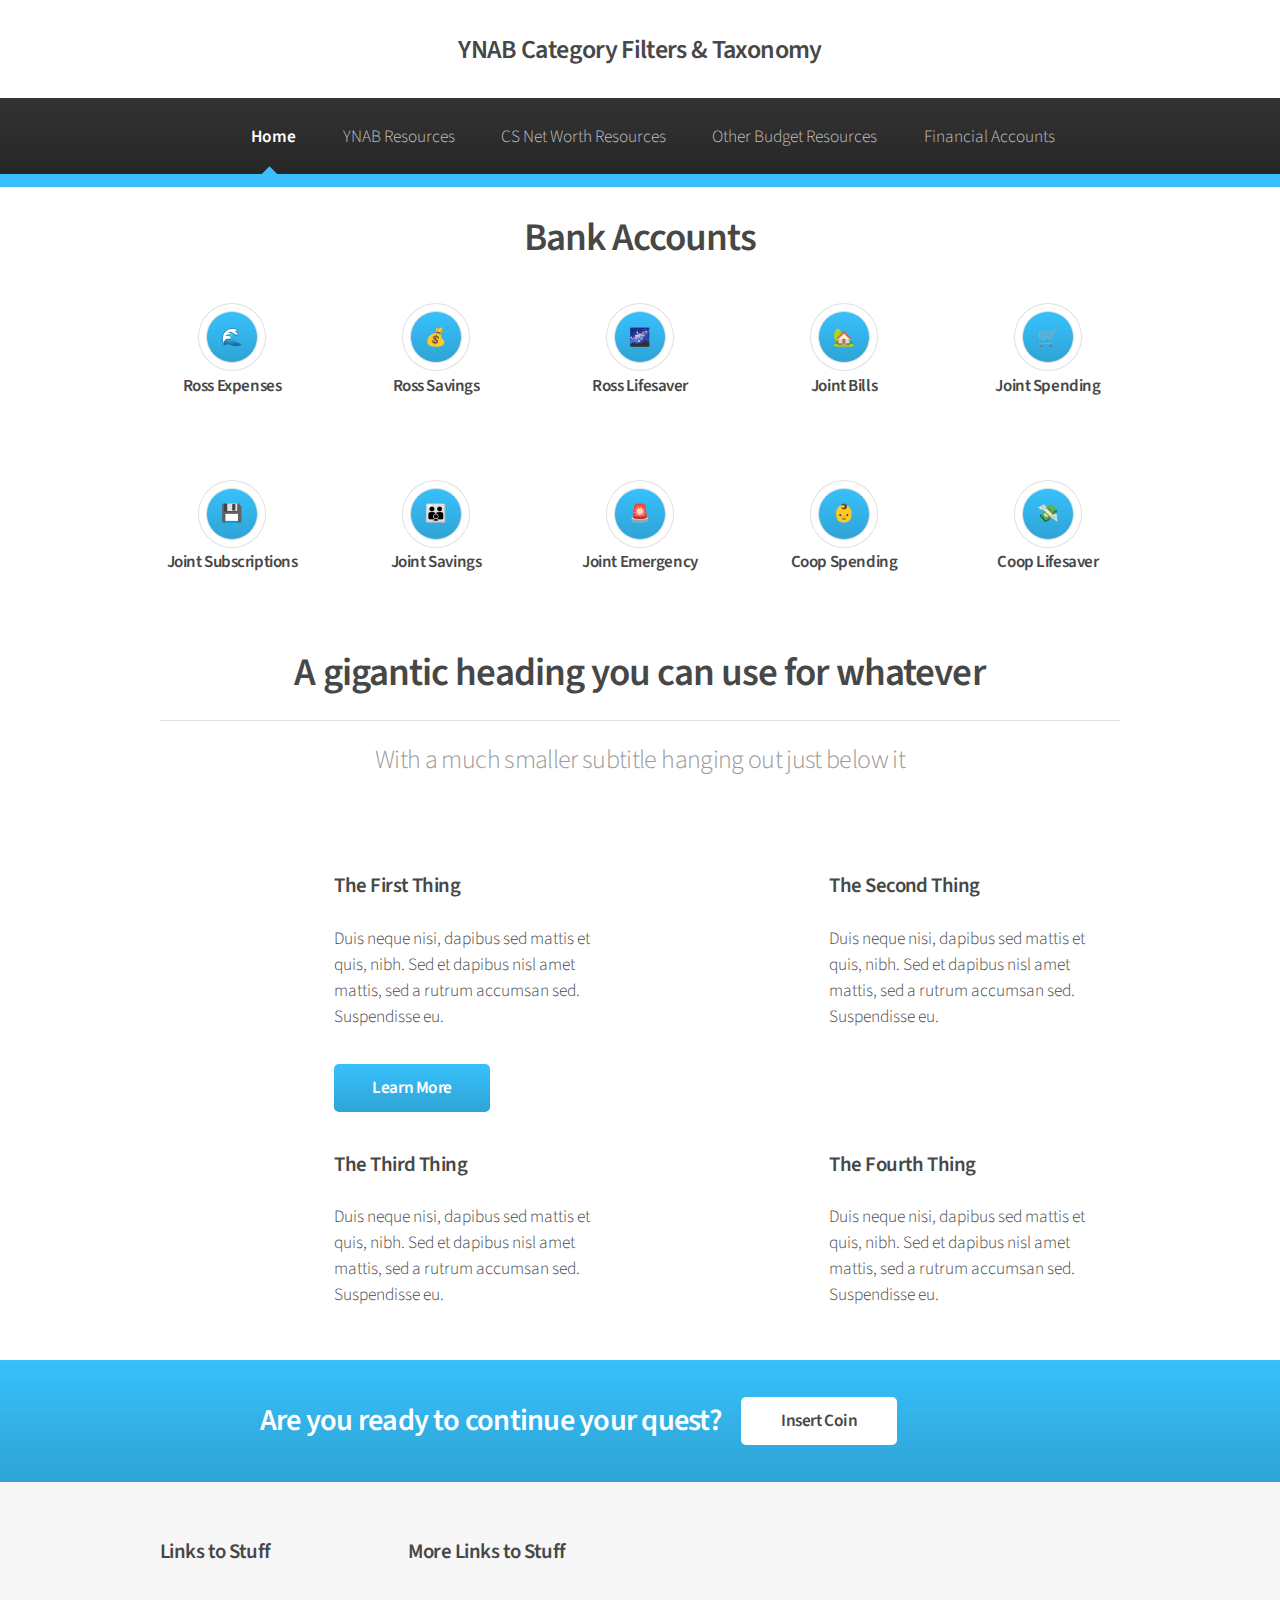
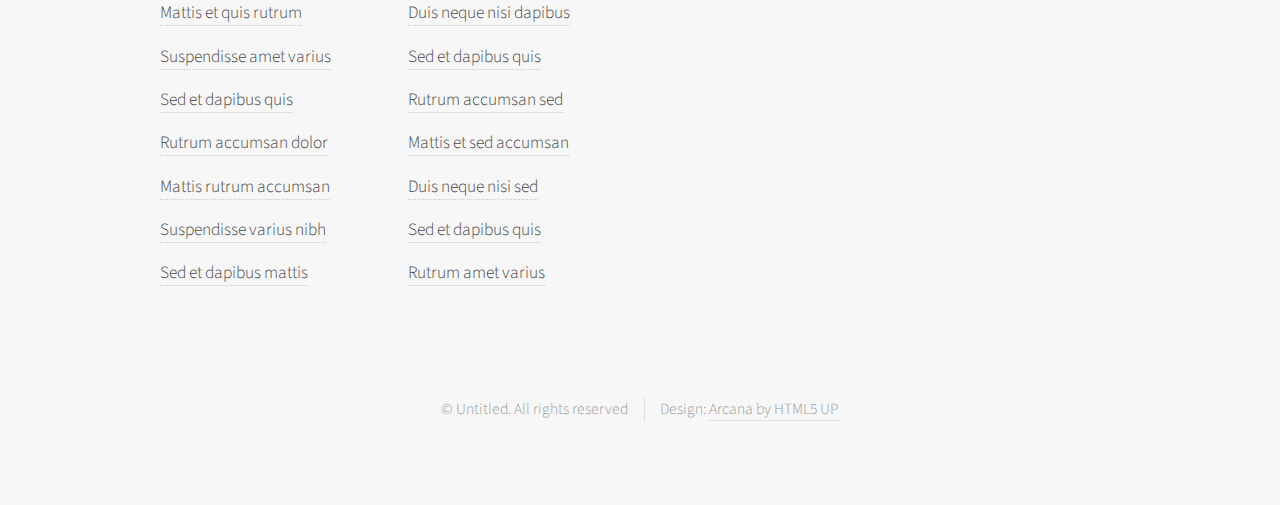
==== filters.html @ ba3c5026 "Update YNAB dropdown" ====
<!DOCTYPE HTML>
<!--
	Arcana by HTML5 UP
	html5up.net | @ajlkn
	Free for personal and commercial use under the CCA 3.0 license (html5up.net/license)
-->
<html>
	<head>
		<title>YNAB Filters</title>
		<meta charset="utf-8" />
		<meta name="viewport" content="width=device-width, initial-scale=1, user-scalable=no" />
		<link rel="stylesheet" href="assets/css/main.css" />
        <link rel="stylesheet" type="text/css" href="/assets/css/filters.css">
		<link rel="icon" href="images/chart.ico">
	</head>
	<body class="is-preload">
		<div id="page-wrapper">

			<!-- Header -->
				<div id="header">

					<!-- Logo -->
						<h1><a href="index.html" id="logo">YNAB Category Filters & Taxonomy</a></h1>

					<!-- Nav -->
						<nav id="nav">
							<ul>
								<li class="current"><a href="index.html">Home</a></li>
								<li>
									<a href="#">YNAB Resources</a>
									<ul>
										<li><a href="filters.html">Filters</a></li>
										<li><a href="filtersold.html">Filters</a></li>
										<li><a href="#" target="_blank" rel="noopener noreferrer">Magna phasellus</a></li>
										<li><a href="#" target="_blank" rel="noopener noreferrer">Etiam sed tempus</a></li>
										<li>
											<a href="#">Submenu</a>
											<ul>
												<li><a href="#">Lorem dolor</a></li>
												<li><a href="#">Phasellus magna</a></li>
												<li><a href="#">Magna phasellus</a></li>
												<li><a href="#">Etiam nisl</a></li>
												<li><a href="#">Veroeros feugiat</a></li>
											</ul>
										</li>
										<li><a href="#">Veroeros feugiat</a></li>
									</ul>
								</li>
								<li>
									<a href="#">CS Net Worth Resources</a>
									<ul>
										<li><a href="#" target="_blank" rel="noopener noreferrer">Lorem dolor</a></li>
										<li><a href="#" target="_blank" rel="noopener noreferrer">Magna phasellus</a></li>
										<li><a href="#" target="_blank" rel="noopener noreferrer">Etiam sed tempus</a></li>
										<li>
											<a href="#">Submenu</a>
											<ul>
												<li><a href="#">Lorem dolor</a></li>
												<li><a href="#">Phasellus magna</a></li>
												<li><a href="#">Magna phasellus</a></li>
												<li><a href="#">Etiam nisl</a></li>
												<li><a href="#">Veroeros feugiat</a></li>
											</ul>
										</li>
										<li><a href="#">Veroeros feugiat</a></li>
									</ul>
								</li>
								<li>
									<a href="#">Other Budget Resources</a>
									<ul>
										<li><a href="https://investcalc.github.io/" target="_blank" rel="noopener noreferrer">Investment Frequency Calculator</a></li>
										<li><a href="https://docs.google.com/spreadsheets/d/145iM6uuFS9m-Rul65--eFJQq_Au7Z_BA4_CwkYwu2DI/edit#gid=271791020" target="_blank" rel="noopener noreferrer">AU Savings Account Leaderboard</a></li>
										<li><a href="#" target="_blank" rel="noopener noreferrer">Etiam sed tempus</a></li>
										<li>
											<a href="#">Submenu</a>
											<ul>
												<li><a href="#">Lorem dolor</a></li>
												<li><a href="#">Phasellus magna</a></li>
												<li><a href="#">Magna phasellus</a></li>
												<li><a href="#">Etiam nisl</a></li>
												<li><a href="#">Veroeros feugiat</a></li>
											</ul>
										</li>
										<li><a href="#">Veroeros feugiat</a></li>
									</ul>
								</li>
								<li>
									<a href="#">Financial Accounts</a>
									<ul>
										<li><a href="https://ib.nab.com.au/nabib/acctInfo_acctBal.ctl#/" target="_blank" rel="noopener noreferrer">NAB Online Banking</a></li>
										<li><a href="https://mb.greater.com.au/MobileBanking/Login" target="_blank" rel="noopener noreferrer">Greater Online Banking</a></li>
										<li><a href="https://online.gemvisa.com.au/access/login" target="_blank" rel="noopener noreferrer">Latitude GEM VISA</a></li>
										<li><a href="https://toyotafinanceonline.com.au/Login/TFLogin.aspx" target="_blank" rel="noopener noreferrer">Toyota Finance</a></li>
										<li><a href="https://portal.australiansuper.com/login.aspx" target="_blank" rel="noopener noreferrer">Australian Super</a></li>
									</ul>
								</li>
							</ul>
						</nav>

				</div>

			<!-- Highlights -->
				<section class="wrapper style1">
					<div class="container">
                        <header class="major">
							<h2 class="h2.fil">Bank Accounts</h2>
						</header>
						<div class="row gtr-200">
                         <!-- Ross Expenses -->   
                         <section class="col-13 col-12-narrower">
                            <div class="box highlight">
                                <input class="icon solid filter" type="text" value="🌊" id="PersExpInput" style="text-align:center;" readonly>
                                <h3 class="h3filter">Ross Expenses</h3>
                                  <div class="tooltip">
                                    <button onclick="PersExpFunction()">
                                  <i class="far fa-copy"></i>
                                    </button>
                                  </div>
                            </div>
                        </section>

                         <!-- Ross Savings -->   
                         <section class="col-13 col-12-narrower">
                            <div class="box highlight">
                                <input class="icon solid filter" type="text" value="💰" id="PersSaveInput" style="text-align:center;" readonly>
                                <h3 class="h3filter">Ross Savings</h3>
                                  <div class="tooltip">
                                    <button onclick="PersSaveFunction()">
                                  <i class="far fa-copy"></i>
                                    </button>
                                  </div>
                            </div>
                        </section>

                        <!-- Ross Lifesaver -->   
                        <section class="col-13 col-12-narrower">
                           <div class="box highlight">
                               <input class="icon solid filter" type="text" value="🌌" id="PersLifeInput" style="text-align:center;" readonly>
                               <h3 class="h3filter">Ross Lifesaver</h3>
                                 <div class="tooltip">
                                   <button onclick="PersLifeFunction()">
                                 <i class="far fa-copy"></i>
                                   </button>
                                 </div>
                           </div>
                       </section>

                         <!-- Joint Bills -->   
							<section class="col-13 col-12-narrower">
								<div class="box highlight">
									<input class="icon solid filter" type="text" value="🏡" id="JointBillsInput" style="text-align:center;" readonly>
									<h3 class="h3filter">Joint Bills</h3>
                                      <div class="tooltip">
                                        <button onclick="JointBillsFunction()">
                                      <i class="far fa-copy"></i>
                                        </button>
                                      </div>
								</div>
							</section>

                         <!-- Joint Spending -->   
                         <section class="col-13 col-12-narrower">
                            <div class="box highlight">
                                <input class="icon solid filter" type="text" value="🛒" id="JointSpendInput" style="text-align:center;" readonly>
                                <h3 class="h3filter">Joint Spending</h3>
                                  <div class="tooltip">
                                    <button onclick="JointSpendFunction()">
                                  <i class="far fa-copy"></i>
                                    </button>
                                  </div>
                            </div>
                        </section>

                         <!-- Joint Subscriptions -->   
                         <section class="col-13 col-12-narrower">
                            <div class="box highlight">
                                <input class="icon solid filter" type="text" value="💾" id="JointSubInput" style="text-align:center;" readonly>
                                <h3 class="h3filter">Joint Subscriptions</h3>
                                  <div class="tooltip">
                                    <button onclick="JointSubFunction()">
                                  <i class="far fa-copy"></i>
                                    </button>
                                  </div>
                            </div>
                        </section>

                         <!-- Joint Savings -->   
                         <section class="col-13 col-12-narrower">
                            <div class="box highlight">
                                <input class="icon solid filter" type="text" value="👪" id="JointSaveInput" style="text-align:center;" readonly>
                                <h3 class="h3filter">Joint Savings</h3>
                                  <div class="tooltip">
                                    <button onclick="JointSaveFunction()">
                                  <i class="far fa-copy"></i>
                                    </button>
                                  </div>
                            </div>
                        </section>

                         <!-- Joint Emergency Fund -->   
                         <section class="col-13 col-12-narrower">
                            <div class="box highlight">
                                <input class="icon solid filter" type="text" value="🚨" id="JointEmergInput" style="text-align:center;" readonly>
                                <h3 class="h3filter">Joint Emergency</h3>
                                  <div class="tooltip">
                                    <button onclick="JointEmergFunction()">
                                  <i class="far fa-copy"></i>
                                    </button>
                                  </div>
                            </div>
                        </section>

                         <!-- Coop Spending -->   
                         <section class="col-13 col-12-narrower">
                            <div class="box highlight">
                                <input class="icon solid filter" type="text" value="👶" id="CoopSpendInput" style="text-align:center;" readonly>
                                <h3 class="h3filter">Coop Spending</h3>
                                  <div class="tooltip">
                                    <button onclick="CoopSpendFunction()">
                                  <i class="far fa-copy"></i>
                                    </button>
                                  </div>
                            </div>
                        </section>

                         <!-- Coop Lifesaver -->   
                         <section class="col-13 col-12-narrower">
                            <div class="box highlight">
                                <input class="icon solid filter" type="text" value="💸" id="CoopLifeInput" style="text-align:center;" readonly>
                                <h3 class="h3filter">Coop Lifesaver</h3>
                                  <div class="tooltip">
                                    <button onclick="CoopLifeFunction()">
                                  <i class="far fa-copy"></i>
                                    </button>
                                  </div>
                            </div>
                        </section>

						</div>
					</div>
				</section>

			<!-- Gigantic Heading -->
				<section class="wrapper style2">
					<div class="container">
						<header class="major">
							<h2>A gigantic heading you can use for whatever</h2>
							<p>With a much smaller subtitle hanging out just below it</p>
						</header>
					</div>
				</section>

			<!-- Posts -->
				<section class="wrapper style1">
					<div class="container">
						<div class="row">
							<section class="col-6 col-12-narrower">
								<div class="box post">
									<a href="#" class="image left"><img src="images/pic01.jpg" alt="" /></a>
									<div class="inner">
										<h3>The First Thing</h3>
										<p>Duis neque nisi, dapibus sed mattis et quis, nibh. Sed et dapibus nisl amet mattis, sed a rutrum accumsan sed. Suspendisse eu.</p>
										<a href="#" class="button">Learn More</a>
									</div>
								</div>
							</section>
							<section class="col-6 col-12-narrower">
								<div class="box post">
									<a href="#" class="image left"><img src="images/pic02.jpg" alt="" /></a>
									<div class="inner">
										<h3>The Second Thing</h3>
										<p>Duis neque nisi, dapibus sed mattis et quis, nibh. Sed et dapibus nisl amet mattis, sed a rutrum accumsan sed. Suspendisse eu.</p>
									</div>
								</div>
							</section>
						</div>
						<div class="row">
							<section class="col-6 col-12-narrower">
								<div class="box post">
									<a href="#" class="image left"><img src="images/pic03.jpg" alt="" /></a>
									<div class="inner">
										<h3>The Third Thing</h3>
										<p>Duis neque nisi, dapibus sed mattis et quis, nibh. Sed et dapibus nisl amet mattis, sed a rutrum accumsan sed. Suspendisse eu.</p>
									</div>
								</div>
							</section>
							<section class="col-6 col-12-narrower">
								<div class="box post">
									<a href="#" class="image left"><img src="images/pic04.jpg" alt="" /></a>
									<div class="inner">
										<h3>The Fourth Thing</h3>
										<p>Duis neque nisi, dapibus sed mattis et quis, nibh. Sed et dapibus nisl amet mattis, sed a rutrum accumsan sed. Suspendisse eu.</p>
									</div>
								</div>
							</section>
						</div>
					</div>
				</section>

			<!-- CTA -->
				<section id="cta" class="wrapper style3">
					<div class="container">
						<header>
							<h2>Are you ready to continue your quest?</h2>
							<a href="#" class="button">Insert Coin</a>
							<button onclick="SubscriptionsFunction()" onmouseout="SubscriptionsoutFunc()">
							<i class="far fa-copy"></i>
							  </button>
						</header>
					</div>
				</section>

			<!-- Footer -->
				<div id="footer">
					<div class="container">
						<div class="row">
							<section class="col-3 col-6-narrower col-12-mobilep">
								<h3>Links to Stuff</h3>
								<ul class="links">
									<li><a href="#">Mattis et quis rutrum</a></li>
									<li><a href="#">Suspendisse amet varius</a></li>
									<li><a href="#">Sed et dapibus quis</a></li>
									<li><a href="#">Rutrum accumsan dolor</a></li>
									<li><a href="#">Mattis rutrum accumsan</a></li>
									<li><a href="#">Suspendisse varius nibh</a></li>
									<li><a href="#">Sed et dapibus mattis</a></li>
								</ul>
							</section>
							<section class="col-3 col-6-narrower col-12-mobilep">
								<h3>More Links to Stuff</h3>
								<ul class="links">
									<li><a href="#">Duis neque nisi dapibus</a></li>
									<li><a href="#">Sed et dapibus quis</a></li>
									<li><a href="#">Rutrum accumsan sed</a></li>
									<li><a href="#">Mattis et sed accumsan</a></li>
									<li><a href="#">Duis neque nisi sed</a></li>
									<li><a href="#">Sed et dapibus quis</a></li>
									<li><a href="#">Rutrum amet varius</a></li>
								</ul>
							</section>
						</div>
					</div>

					<!-- Icons -->
						<ul class="icons">
							<li><a href="#" class="icon brands fa-twitter"><span class="label">Twitter</span></a></li>
							<li><a href="#" class="icon brands fa-facebook-f"><span class="label">Facebook</span></a></li>
							<li><a href="#" class="icon brands fa-github"><span class="label">GitHub</span></a></li>
							<li><a href="#" class="icon brands fa-linkedin-in"><span class="label">LinkedIn</span></a></li>
							<li><a href="#" class="icon brands fa-google-plus-g"><span class="label">Google+</span></a></li>
						</ul>

					<!-- Copyright -->
						<div class="copyright">
							<ul class="menu">
								<li>&copy; Untitled. All rights reserved</li><li>Design: <a href="http://html5up.net/arcana">Arcana by HTML5 UP</a></li>
							</ul>
						</div>

				</div>

		</div>

		<!-- Scripts -->
			<script src="assets/js/jquery.min.js"></script>
			<script src="assets/js/jquery.dropotron.min.js"></script>
			<script src="assets/js/browser.min.js"></script>
			<script src="assets/js/breakpoints.min.js"></script>
			<script src="assets/js/util.js"></script>
			<script src="assets/js/main.js"></script>
			<script src="assets/js/clipboard.js"></script>

	</body>
</html>
---- assets/css/main.css ----
@import url("fontawesome-all.min.css");
@import url("https://fonts.googleapis.com/css?family=Source+Sans+Pro:300,300italic,600,600italic");

/*
	Arcana by HTML5 UP
	html5up.net | @ajlkn
	Free for personal and commercial use under the CCA 3.0 license (html5up.net/license)
*/

html, body, div, span, applet, object,
iframe, h1, h2, h3, h4, h5, h6, p, blockquote,
pre, a, abbr, acronym, address, big, cite,
code, del, dfn, em, img, ins, kbd, q, s, samp,
small, strike, strong, sub, sup, tt, var, b,
u, i, center, dl, dt, dd, ol, ul, li, fieldset,
form, label, legend, table, caption, tbody,
tfoot, thead, tr, th, td, article, aside,
canvas, details, embed, figure, figcaption,
footer, header, hgroup, menu, nav, output, ruby,
section, summary, time, mark, audio, video {
	margin: 0;
	padding: 0;
	border: 0;
	font-size: 100%;
	font: inherit;
	vertical-align: baseline;}

article, aside, details, figcaption, figure,
footer, header, hgroup, menu, nav, section {
	display: block;}

body {
	line-height: 1;
}

ol, ul {
	list-style: none;
}

blockquote, q {
	quotes: none;
}

	blockquote:before, blockquote:after, q:before, q:after {
		content: '';
		content: none;
	}

table {
	border-collapse: collapse;
	border-spacing: 0;
}

body {
	-webkit-text-size-adjust: none;
}

mark {
	background-color: transparent;
	color: inherit;
}

input::-moz-focus-inner {
	border: 0;
	padding: 0;
}

input, select, textarea {
	-moz-appearance: none;
	-webkit-appearance: none;
	-ms-appearance: none;
	appearance: none;
}

/* Basic */

	html {
		box-sizing: border-box;
	}

	*, *:before, *:after {
		box-sizing: inherit;
	}

	body {
		background: #f7f7f7 url("images/bg01.png");
	}

		body.is-preload *, body.is-preload *:before, body.is-preload *:after {
			-moz-animation: none !important;
			-webkit-animation: none !important;
			-ms-animation: none !important;
			animation: none !important;
			-moz-transition: none !important;
			-webkit-transition: none !important;
			-ms-transition: none !important;
			transition: none !important;
		}

	body, input, select, textarea {
		color: #474747;
		font-family: 'Source Sans Pro', sans-serif;
		font-size: 16pt;
		font-weight: 300;
		line-height: 1.65em;
	}

	a {
		-moz-transition: color 0.2s ease-in-out, border-color 0.2s ease-in-out, opacity 0.2s ease-in-out;
		-webkit-transition: color 0.2s ease-in-out, border-color 0.2s ease-in-out, opacity 0.2s ease-in-out;
		-ms-transition: color 0.2s ease-in-out, border-color 0.2s ease-in-out, opacity 0.2s ease-in-out;
		transition: color 0.2s ease-in-out, border-color 0.2s ease-in-out, opacity 0.2s ease-in-out;
		color: #37c0fb;
		text-decoration: none;
		border-bottom: dotted 1px;
	}

		a:hover {
			color: #37c0fb;
			border-bottom-color: transparent;
		}

	strong, b {
		font-weight: 600;
	}

	em, i {
		font-style: italic;
	}

	p, ul, ol, dl, table, blockquote {
		margin: 0 0 2em 0;
	}

	h1, h2, h3, h4, h5, h6 {
		color: inherit;
		font-weight: 600;
		line-height: 1.75em;
		margin-bottom: 1em;
	}

		h1 a, h2 a, h3 a, h4 a, h5 a, h6 a {
			color: inherit;
			text-decoration: none;
		}

		h1 em, h2 em, h3 em, h4 em, h5 em, h6 em {
			font-style: normal;
			font-weight: 300;
		}

	h2 {
		font-size: 1.75em;
		letter-spacing: -0.025em;
	}

	h2.fil {
		font-size: 1.75em;
		letter-spacing: -0.025em;
		margin: 0 0 0 0;
	}

	h3 {
		font-size: 1.2em;
		letter-spacing: -0.025em;
	}

	sub {
		font-size: 0.8em;
		position: relative;
		top: 0.5em;
	}

	sup {
		font-size: 0.8em;
		position: relative;
		top: -0.5em;
	}

	hr {
		border-top: solid 1px #e0e0e0;
		border: 0;
		margin-bottom: 1.5em;
	}

	blockquote {
		border-left: solid 0.5em #e0e0e0;
		font-style: italic;
		padding: 1em 0 1em 2em;
	}

/* Container */

	.container {
		margin: 0 auto;
		max-width: 100%;
		width: 1400px;
	}

		@media screen and (max-width: 1680px) {

			.container {
				width: 1200px;
			}

		}

		@media screen and (max-width: 1280px) {

			.container {
				width: 960px;
			}

		}

		@media screen and (max-width: 980px) {

			.container {
				width: 95%;
			}

		}

		@media screen and (max-width: 840px) {

			.container {
				width: 95%;
			}

		}

		@media screen and (max-width: 736px) {

			.container {
				width: 90%;
			}

		}

		@media screen and (max-width: 480px) {

			.container {
				width: 100%;
			}

		}

/* Row */

	.row {
		display: flex;
		flex-wrap: wrap;
		box-sizing: border-box;
		align-items: stretch;
	}

		.row > * {
			box-sizing: border-box;
		}

		.row.gtr-uniform > * > :last-child {
			margin-bottom: 0;
		}

		.row.aln-left {
			justify-content: flex-start;
		}

		.row.aln-center {
			justify-content: center;
		}

		.row.aln-right {
			justify-content: flex-end;
		}

		.row.aln-top {
			align-items: flex-start;
		}

		.row.aln-middle {
			align-items: center;
		}

		.row.aln-bottom {
			align-items: flex-end;
		}

		.row > .imp {
			order: -1;
		}

		.row > .col-1 {
			width: 8.33333%;
		}

		.row > .off-1 {
			margin-left: 8.33333%;
		}

		.row > .col-2 {
			width: 16.66667%;
		}

		.row > .off-2 {
			margin-left: 16.66667%;
		}

		.row > .col-3 {
			width: 25%;
		}

		.row > .off-3 {
			margin-left: 25%;
		}

		.row > .col-4 {
			width: 33.33333%;
		}
	
		.row > .off-4 {
			margin-left: 33.33333%;
		}
	
		.row > .col-5 {
			width: 41.66667%;
		}

		.row > .off-5 {
			margin-left: 41.66667%;
		}

		.row > .col-6 {
			width: 50%;
		}

		.row > .off-6 {
			margin-left: 50%;
		}

		.row > .col-7 {
			width: 58.33333%;
		}

		.row > .off-7 {
			margin-left: 58.33333%;
		}

		.row > .col-8 {
			width: 66.66667%;
		}

		.row > .off-8 {
			margin-left: 66.66667%;
		}

		.row > .col-9 {
			width: 75%;
		}

		.row > .off-9 {
			margin-left: 75%;
		}

		.row > .col-10 {
			width: 83.33333%;
		}

		.row > .off-10 {
			margin-left: 83.33333%;
		}

		.row > .col-11 {
			width: 91.66667%;
		}

		.row > .off-11 {
			margin-left: 91.66667%;
		}

		.row > .col-12 {
			width: 100%;
		}

		.row > .off-12 {
			margin-left: 100%;
		}

		.row > .col-13 {
			width: 20%;
			padding: 0 0 0 0;
		}

		.row > .off-13 {
			margin-top: 0%;
			margin-left: 25%;
		}

		.row.gtr-0 {
			margin-top: 0px;
			margin-left: 0px;
		}

			.row.gtr-0 > * {
				padding: 0px 0 0 0px;
			}

			.row.gtr-0.gtr-uniform {
				margin-top: 0px;
			}

				.row.gtr-0.gtr-uniform > * {
					padding-top: 0px;
				}

		.row.gtr-25 {
			margin-top: -12.5px;
			margin-left: -12.5px;
		}

			.row.gtr-25 > * {
				padding: 12.5px 0 0 12.5px;
			}

			.row.gtr-25.gtr-uniform {
				margin-top: -12.5px;
			}

				.row.gtr-25.gtr-uniform > * {
					padding-top: 12.5px;
				}

		.row.gtr-50 {
			margin-top: -25px;
			margin-left: -25px;
		}

			.row.gtr-50 > * {
				padding: 25px 0 0 25px;
			}

			.row.gtr-50.gtr-uniform {
				margin-top: -25px;
			}

				.row.gtr-50.gtr-uniform > * {
					padding-top: 25px;
				}

		.row {
			margin-top: -50px;
			margin-left: -50px;
		}

			.row > * {
				padding: 50px 0 0 50px;
			}

			.row.gtr-uniform {
				margin-top: -50px;
			}

				.row.gtr-uniform > * {
					padding-top: 50px;
				}

		.row.gtr-150 {
			margin-top: -75px;
			margin-left: -75px;
		}

			.row.gtr-150 > * {
				padding: 75px 0 0 75px;
			}

			.row.gtr-150.gtr-uniform {
				margin-top: -75px;
			}

				.row.gtr-150.gtr-uniform > * {
					padding-top: 75px;
				}

		.row.gtr-200 {
			margin-top: -100px;
			margin-left: -100px;
		}

			.row.gtr-200 > * {
				padding: 100px 0 0 100px;
			}

			.row.gtr-200.gtr-uniform {
				margin-top: -100px;
			}

				.row.gtr-200.gtr-uniform > * {
					padding-top: 100px;
				}

		@media screen and (max-width: 1680px) {

			.row {
				display: flex;
				flex-wrap: wrap;
				box-sizing: border-box;
				align-items: stretch;
			}

				.row > * {
					box-sizing: border-box;
				}

				.row.gtr-uniform > * > :last-child {
					margin-bottom: 0;
				}

				.row.aln-left {
					justify-content: flex-start;
				}

				.row.aln-center {
					justify-content: center;
				}

				.row.aln-right {
					justify-content: flex-end;
				}

				.row.aln-top {
					align-items: flex-start;
				}

				.row.aln-middle {
					align-items: center;
				}

				.row.aln-bottom {
					align-items: flex-end;
				}

				.row > .imp-wide {
					order: -1;
				}

				.row > .col-1-wide {
					width: 8.33333%;
				}

				.row > .off-1-wide {
					margin-left: 8.33333%;
				}

				.row > .col-2-wide {
					width: 16.66667%;
				}

				.row > .off-2-wide {
					margin-left: 16.66667%;
				}

				.row > .col-3-wide {
					width: 25%;
				}

				.row > .off-3-wide {
					margin-left: 25%;
				}

				.row > .col-4-wide {
					width: 33.33333%;
				}

				.row > .off-4-wide {
					margin-left: 33.33333%;
				}

				.row > .col-5-wide {
					width: 41.66667%;
				}

				.row > .off-5-wide {
					margin-left: 41.66667%;
				}

				.row > .col-6-wide {
					width: 50%;
				}

				.row > .off-6-wide {
					margin-left: 50%;
				}

				.row > .col-7-wide {
					width: 58.33333%;
				}

				.row > .off-7-wide {
					margin-left: 58.33333%;
				}

				.row > .col-8-wide {
					width: 66.66667%;
				}

				.row > .off-8-wide {
					margin-left: 66.66667%;
				}

				.row > .col-9-wide {
					width: 75%;
				}

				.row > .off-9-wide {
					margin-left: 75%;
				}

				.row > .col-10-wide {
					width: 83.33333%;
				}

				.row > .off-10-wide {
					margin-left: 83.33333%;
				}

				.row > .col-11-wide {
					width: 91.66667%;
				}

				.row > .off-11-wide {
					margin-left: 91.66667%;
				}

				.row > .col-12-wide {
					width: 100%;
				}

				.row > .off-12-wide {
					margin-left: 100%;
				}

				.row.gtr-0 {
					margin-top: 0px;
					margin-left: 0px;
				}

					.row.gtr-0 > * {
						padding: 0px 0 0 0px;
					}

					.row.gtr-0.gtr-uniform {
						margin-top: 0px;
					}

						.row.gtr-0.gtr-uniform > * {
							padding-top: 0px;
						}

				.row.gtr-25 {
					margin-top: -10px;
					margin-left: -10px;
				}

					.row.gtr-25 > * {
						padding: 10px 0 0 10px;
					}

					.row.gtr-25.gtr-uniform {
						margin-top: -10px;
					}

						.row.gtr-25.gtr-uniform > * {
							padding-top: 10px;
						}

				.row.gtr-50 {
					margin-top: -20px;
					margin-left: -20px;
				}

					.row.gtr-50 > * {
						padding: 20px 0 0 20px;
					}

					.row.gtr-50.gtr-uniform {
						margin-top: -20px;
					}

						.row.gtr-50.gtr-uniform > * {
							padding-top: 20px;
						}

				.row {
					margin-top: -40px;
					margin-left: -40px;
				}

					.row > * {
						padding: 40px 0 0 40px;
					}

					.row.gtr-uniform {
						margin-top: -40px;
					}

						.row.gtr-uniform > * {
							padding-top: 40px;
						}

				.row.gtr-150 {
					margin-top: -60px;
					margin-left: -60px;
				}

					.row.gtr-150 > * {
						padding: 60px 0 0 60px;
					}

					.row.gtr-150.gtr-uniform {
						margin-top: -60px;
					}

						.row.gtr-150.gtr-uniform > * {
							padding-top: 60px;
						}

				.row.gtr-200 {
					margin-top: -80px;
					margin-left: -80px;
				}

					.row.gtr-200 > * {
						padding: 80px 0 0 80px;
					}

					.row.gtr-200.gtr-uniform {
						margin-top: -80px;
					}

						.row.gtr-200.gtr-uniform > * {
							padding-top: 80px;
						}

		}

		@media screen and (max-width: 1280px) {

			.row {
				display: flex;
				flex-wrap: wrap;
				box-sizing: border-box;
				align-items: stretch;
			}

				.row > * {
					box-sizing: border-box;
				}

				.row.gtr-uniform > * > :last-child {
					margin-bottom: 0;
				}

				.row.aln-left {
					justify-content: flex-start;
				}

				.row.aln-center {
					justify-content: center;
				}

				.row.aln-right {
					justify-content: flex-end;
				}

				.row.aln-top {
					align-items: flex-start;
				}

				.row.aln-middle {
					align-items: center;
				}

				.row.aln-bottom {
					align-items: flex-end;
				}

				.row > .imp-normal {
					order: -1;
				}

				.row > .col-1-normal {
					width: 8.33333%;
				}

				.row > .off-1-normal {
					margin-left: 8.33333%;
				}

				.row > .col-2-normal {
					width: 16.66667%;
				}

				.row > .off-2-normal {
					margin-left: 16.66667%;
				}

				.row > .col-3-normal {
					width: 25%;
				}

				.row > .off-3-normal {
					margin-left: 25%;
				}

				.row > .col-4-normal {
					width: 33.33333%;
				}

				.row > .off-4-normal {
					margin-left: 33.33333%;
				}

				.row > .col-5-normal {
					width: 41.66667%;
				}

				.row > .off-5-normal {
					margin-left: 41.66667%;
				}

				.row > .col-6-normal {
					width: 50%;
				}

				.row > .off-6-normal {
					margin-left: 50%;
				}

				.row > .col-7-normal {
					width: 58.33333%;
				}

				.row > .off-7-normal {
					margin-left: 58.33333%;
				}

				.row > .col-8-normal {
					width: 66.66667%;
				}

				.row > .off-8-normal {
					margin-left: 66.66667%;
				}

				.row > .col-9-normal {
					width: 75%;
				}

				.row > .off-9-normal {
					margin-left: 75%;
				}

				.row > .col-10-normal {
					width: 83.33333%;
				}

				.row > .off-10-normal {
					margin-left: 83.33333%;
				}

				.row > .col-11-normal {
					width: 91.66667%;
				}

				.row > .off-11-normal {
					margin-left: 91.66667%;
				}

				.row > .col-12-normal {
					width: 100%;
				}

				.row > .off-12-normal {
					margin-left: 100%;
				}

				.row.gtr-0 {
					margin-top: 0px;
					margin-left: 0px;
				}

					.row.gtr-0 > * {
						padding: 0px 0 0 0px;
					}

					.row.gtr-0.gtr-uniform {
						margin-top: 0px;
					}

						.row.gtr-0.gtr-uniform > * {
							padding-top: 0px;
						}

				.row.gtr-25 {
					margin-top: -7.5px;
					margin-left: -7.5px;
				}

					.row.gtr-25 > * {
						padding: 7.5px 0 0 7.5px;
					}

					.row.gtr-25.gtr-uniform {
						margin-top: -7.5px;
					}

						.row.gtr-25.gtr-uniform > * {
							padding-top: 7.5px;
						}

				.row.gtr-50 {
					margin-top: -15px;
					margin-left: -15px;
				}

					.row.gtr-50 > * {
						padding: 15px 0 0 15px;
					}

					.row.gtr-50.gtr-uniform {
						margin-top: -15px;
					}

						.row.gtr-50.gtr-uniform > * {
							padding-top: 15px;
						}

				.row {
					margin-top: -30px;
					margin-left: -30px;
				}

					.row > * {
						padding: 30px 0 0 30px;
					}

					.row.gtr-uniform {
						margin-top: -30px;
					}

						.row.gtr-uniform > * {
							padding-top: 30px;
						}

				.row.gtr-150 {
					margin-top: -45px;
					margin-left: -45px;
				}

					.row.gtr-150 > * {
						padding: 45px 0 0 45px;
					}

					.row.gtr-150.gtr-uniform {
						margin-top: -45px;
					}

						.row.gtr-150.gtr-uniform > * {
							padding-top: 45px;
						}

				.row.gtr-200 {
					margin-top: -60px;
					margin-left: -60px;
				}

					.row.gtr-200 > * {
						padding: 60px 0 0 60px;
					}

					.row.gtr-200.gtr-uniform {
						margin-top: -60px;
					}

						.row.gtr-200.gtr-uniform > * {
							padding-top: 60px;
						}

		}

		@media screen and (max-width: 980px) {

			.row {
				display: flex;
				flex-wrap: wrap;
				box-sizing: border-box;
				align-items: stretch;
			}

				.row > * {
					box-sizing: border-box;
				}

				.row.gtr-uniform > * > :last-child {
					margin-bottom: 0;
				}

				.row.aln-left {
					justify-content: flex-start;
				}

				.row.aln-center {
					justify-content: center;
				}

				.row.aln-right {
					justify-content: flex-end;
				}

				.row.aln-top {
					align-items: flex-start;
				}

				.row.aln-middle {
					align-items: center;
				}

				.row.aln-bottom {
					align-items: flex-end;
				}

				.row > .imp-narrow {
					order: -1;
				}

				.row > .col-1-narrow {
					width: 8.33333%;
				}

				.row > .off-1-narrow {
					margin-left: 8.33333%;
				}

				.row > .col-2-narrow {
					width: 16.66667%;
				}

				.row > .off-2-narrow {
					margin-left: 16.66667%;
				}

				.row > .col-3-narrow {
					width: 25%;
				}

				.row > .off-3-narrow {
					margin-left: 25%;
				}

				.row > .col-4-narrow {
					width: 33.33333%;
				}

				.row > .off-4-narrow {
					margin-left: 33.33333%;
				}

				.row > .col-5-narrow {
					width: 41.66667%;
				}

				.row > .off-5-narrow {
					margin-left: 41.66667%;
				}

				.row > .col-6-narrow {
					width: 50%;
				}

				.row > .off-6-narrow {
					margin-left: 50%;
				}

				.row > .col-7-narrow {
					width: 58.33333%;
				}

				.row > .off-7-narrow {
					margin-left: 58.33333%;
				}

				.row > .col-8-narrow {
					width: 66.66667%;
				}

				.row > .off-8-narrow {
					margin-left: 66.66667%;
				}

				.row > .col-9-narrow {
					width: 75%;
				}

				.row > .off-9-narrow {
					margin-left: 75%;
				}

				.row > .col-10-narrow {
					width: 83.33333%;
				}

				.row > .off-10-narrow {
					margin-left: 83.33333%;
				}

				.row > .col-11-narrow {
					width: 91.66667%;
				}

				.row > .off-11-narrow {
					margin-left: 91.66667%;
				}

				.row > .col-12-narrow {
					width: 100%;
				}

				.row > .off-12-narrow {
					margin-left: 100%;
				}

				.row.gtr-0 {
					margin-top: 0px;
					margin-left: 0px;
				}

					.row.gtr-0 > * {
						padding: 0px 0 0 0px;
					}

					.row.gtr-0.gtr-uniform {
						margin-top: 0px;
					}

						.row.gtr-0.gtr-uniform > * {
							padding-top: 0px;
						}

				.row.gtr-25 {
					margin-top: -7.5px;
					margin-left: -7.5px;
				}

					.row.gtr-25 > * {
						padding: 7.5px 0 0 7.5px;
					}

					.row.gtr-25.gtr-uniform {
						margin-top: -7.5px;
					}

						.row.gtr-25.gtr-uniform > * {
							padding-top: 7.5px;
						}

				.row.gtr-50 {
					margin-top: -15px;
					margin-left: -15px;
				}

					.row.gtr-50 > * {
						padding: 15px 0 0 15px;
					}

					.row.gtr-50.gtr-uniform {
						margin-top: -15px;
					}

						.row.gtr-50.gtr-uniform > * {
							padding-top: 15px;
						}

				.row {
					margin-top: -30px;
					margin-left: -30px;
				}

					.row > * {
						padding: 30px 0 0 30px;
					}

					.row.gtr-uniform {
						margin-top: -30px;
					}

						.row.gtr-uniform > * {
							padding-top: 30px;
						}

				.row.gtr-150 {
					margin-top: -45px;
					margin-left: -45px;
				}

					.row.gtr-150 > * {
						padding: 45px 0 0 45px;
					}

					.row.gtr-150.gtr-uniform {
						margin-top: -45px;
					}

						.row.gtr-150.gtr-uniform > * {
							padding-top: 45px;
						}

				.row.gtr-200 {
					margin-top: -60px;
					margin-left: -60px;
				}

					.row.gtr-200 > * {
						padding: 60px 0 0 60px;
					}

					.row.gtr-200.gtr-uniform {
						margin-top: -60px;
					}

						.row.gtr-200.gtr-uniform > * {
							padding-top: 60px;
						}

		}

		@media screen and (max-width: 840px) {

			.row {
				display: flex;
				flex-wrap: wrap;
				box-sizing: border-box;
				align-items: stretch;
			}

				.row > * {
					box-sizing: border-box;
				}

				.row.gtr-uniform > * > :last-child {
					margin-bottom: 0;
				}

				.row.aln-left {
					justify-content: flex-start;
				}

				.row.aln-center {
					justify-content: center;
				}

				.row.aln-right {
					justify-content: flex-end;
				}

				.row.aln-top {
					align-items: flex-start;
				}

				.row.aln-middle {
					align-items: center;
				}

				.row.aln-bottom {
					align-items: flex-end;
				}

				.row > .imp-narrower {
					order: -1;
				}

				.row > .col-1-narrower {
					width: 8.33333%;
				}

				.row > .off-1-narrower {
					margin-left: 8.33333%;
				}

				.row > .col-2-narrower {
					width: 16.66667%;
				}

				.row > .off-2-narrower {
					margin-left: 16.66667%;
				}

				.row > .col-3-narrower {
					width: 25%;
				}

				.row > .off-3-narrower {
					margin-left: 25%;
				}

				.row > .col-4-narrower {
					width: 33.33333%;
				}

				.row > .off-4-narrower {
					margin-left: 33.33333%;
				}

				.row > .col-5-narrower {
					width: 41.66667%;
				}

				.row > .off-5-narrower {
					margin-left: 41.66667%;
				}

				.row > .col-6-narrower {
					width: 50%;
				}

				.row > .off-6-narrower {
					margin-left: 50%;
				}

				.row > .col-7-narrower {
					width: 58.33333%;
				}

				.row > .off-7-narrower {
					margin-left: 58.33333%;
				}

				.row > .col-8-narrower {
					width: 66.66667%;
				}

				.row > .off-8-narrower {
					margin-left: 66.66667%;
				}

				.row > .col-9-narrower {
					width: 75%;
				}

				.row > .off-9-narrower {
					margin-left: 75%;
				}

				.row > .col-10-narrower {
					width: 83.33333%;
				}

				.row > .off-10-narrower {
					margin-left: 83.33333%;
				}

				.row > .col-11-narrower {
					width: 91.66667%;
				}

				.row > .off-11-narrower {
					margin-left: 91.66667%;
				}

				.row > .col-12-narrower {
					width: 100%;
				}

				.row > .off-12-narrower {
					margin-left: 100%;
				}

				.row.gtr-0 {
					margin-top: 0px;
					margin-left: 0px;
				}

					.row.gtr-0 > * {
						padding: 0px 0 0 0px;
					}

					.row.gtr-0.gtr-uniform {
						margin-top: 0px;
					}

						.row.gtr-0.gtr-uniform > * {
							padding-top: 0px;
						}

				.row.gtr-25 {
					margin-top: -7.5px;
					margin-left: -7.5px;
				}

					.row.gtr-25 > * {
						padding: 7.5px 0 0 7.5px;
					}

					.row.gtr-25.gtr-uniform {
						margin-top: -7.5px;
					}

						.row.gtr-25.gtr-uniform > * {
							padding-top: 7.5px;
						}

				.row.gtr-50 {
					margin-top: -15px;
					margin-left: -15px;
				}

					.row.gtr-50 > * {
						padding: 15px 0 0 15px;
					}

					.row.gtr-50.gtr-uniform {
						margin-top: -15px;
					}

						.row.gtr-50.gtr-uniform > * {
							padding-top: 15px;
						}

				.row {
					margin-top: -30px;
					margin-left: -30px;
				}

					.row > * {
						padding: 30px 0 0 30px;
					}

					.row.gtr-uniform {
						margin-top: -30px;
					}

						.row.gtr-uniform > * {
							padding-top: 30px;
						}

				.row.gtr-150 {
					margin-top: -45px;
					margin-left: -45px;
				}

					.row.gtr-150 > * {
						padding: 45px 0 0 45px;
					}

					.row.gtr-150.gtr-uniform {
						margin-top: -45px;
					}

						.row.gtr-150.gtr-uniform > * {
							padding-top: 45px;
						}

				.row.gtr-200 {
					margin-top: -60px;
					margin-left: -60px;
				}

					.row.gtr-200 > * {
						padding: 60px 0 0 60px;
					}

					.row.gtr-200.gtr-uniform {
						margin-top: -60px;
					}

						.row.gtr-200.gtr-uniform > * {
							padding-top: 60px;
						}

		}

		@media screen and (max-width: 736px) {

			.row {
				display: flex;
				flex-wrap: wrap;
				box-sizing: border-box;
				align-items: stretch;
			}

				.row > * {
					box-sizing: border-box;
				}

				.row.gtr-uniform > * > :last-child {
					margin-bottom: 0;
				}

				.row.aln-left {
					justify-content: flex-start;
				}

				.row.aln-center {
					justify-content: center;
				}

				.row.aln-right {
					justify-content: flex-end;
				}

				.row.aln-top {
					align-items: flex-start;
				}

				.row.aln-middle {
					align-items: center;
				}

				.row.aln-bottom {
					align-items: flex-end;
				}

				.row > .imp-mobile {
					order: -1;
				}

				.row > .col-1-mobile {
					width: 8.33333%;
				}

				.row > .off-1-mobile {
					margin-left: 8.33333%;
				}

				.row > .col-2-mobile {
					width: 16.66667%;
				}

				.row > .off-2-mobile {
					margin-left: 16.66667%;
				}

				.row > .col-3-mobile {
					width: 25%;
				}

				.row > .off-3-mobile {
					margin-left: 25%;
				}

				.row > .col-4-mobile {
					width: 33.33333%;
				}

				.row > .off-4-mobile {
					margin-left: 33.33333%;
				}

				.row > .col-5-mobile {
					width: 41.66667%;
				}

				.row > .off-5-mobile {
					margin-left: 41.66667%;
				}

				.row > .col-6-mobile {
					width: 50%;
				}

				.row > .off-6-mobile {
					margin-left: 50%;
				}

				.row > .col-7-mobile {
					width: 58.33333%;
				}

				.row > .off-7-mobile {
					margin-left: 58.33333%;
				}

				.row > .col-8-mobile {
					width: 66.66667%;
				}

				.row > .off-8-mobile {
					margin-left: 66.66667%;
				}

				.row > .col-9-mobile {
					width: 75%;
				}

				.row > .off-9-mobile {
					margin-left: 75%;
				}

				.row > .col-10-mobile {
					width: 83.33333%;
				}

				.row > .off-10-mobile {
					margin-left: 83.33333%;
				}

				.row > .col-11-mobile {
					width: 91.66667%;
				}

				.row > .off-11-mobile {
					margin-left: 91.66667%;
				}

				.row > .col-12-mobile {
					width: 100%;
				}

				.row > .off-12-mobile {
					margin-left: 100%;
				}

				.row.gtr-0 {
					margin-top: 0px;
					margin-left: 0px;
				}

					.row.gtr-0 > * {
						padding: 0px 0 0 0px;
					}

					.row.gtr-0.gtr-uniform {
						margin-top: 0px;
					}

						.row.gtr-0.gtr-uniform > * {
							padding-top: 0px;
						}

				.row.gtr-25 {
					margin-top: -5px;
					margin-left: -5px;
				}

					.row.gtr-25 > * {
						padding: 5px 0 0 5px;
					}

					.row.gtr-25.gtr-uniform {
						margin-top: -5px;
					}

						.row.gtr-25.gtr-uniform > * {
							padding-top: 5px;
						}

				.row.gtr-50 {
					margin-top: -10px;
					margin-left: -10px;
				}

					.row.gtr-50 > * {
						padding: 10px 0 0 10px;
					}

					.row.gtr-50.gtr-uniform {
						margin-top: -10px;
					}

						.row.gtr-50.gtr-uniform > * {
							padding-top: 10px;
						}

				.row {
					margin-top: -20px;
					margin-left: -20px;
				}

					.row > * {
						padding: 20px 0 0 20px;
					}

					.row.gtr-uniform {
						margin-top: -20px;
					}

						.row.gtr-uniform > * {
							padding-top: 20px;
						}

				.row.gtr-150 {
					margin-top: -30px;
					margin-left: -30px;
				}

					.row.gtr-150 > * {
						padding: 30px 0 0 30px;
					}

					.row.gtr-150.gtr-uniform {
						margin-top: -30px;
					}

						.row.gtr-150.gtr-uniform > * {
							padding-top: 30px;
						}

				.row.gtr-200 {
					margin-top: -40px;
					margin-left: -40px;
				}

					.row.gtr-200 > * {
						padding: 40px 0 0 40px;
					}

					.row.gtr-200.gtr-uniform {
						margin-top: -40px;
					}

						.row.gtr-200.gtr-uniform > * {
							padding-top: 40px;
						}

		}

		@media screen and (max-width: 480px) {

			.row {
				display: flex;
				flex-wrap: wrap;
				box-sizing: border-box;
				align-items: stretch;
			}

				.row > * {
					box-sizing: border-box;
				}

				.row.gtr-uniform > * > :last-child {
					margin-bottom: 0;
				}

				.row.aln-left {
					justify-content: flex-start;
				}

				.row.aln-center {
					justify-content: center;
				}

				.row.aln-right {
					justify-content: flex-end;
				}

				.row.aln-top {
					align-items: flex-start;
				}

				.row.aln-middle {
					align-items: center;
				}

				.row.aln-bottom {
					align-items: flex-end;
				}

				.row > .imp-mobilep {
					order: -1;
				}

				.row > .col-1-mobilep {
					width: 8.33333%;
				}

				.row > .off-1-mobilep {
					margin-left: 8.33333%;
				}

				.row > .col-2-mobilep {
					width: 16.66667%;
				}

				.row > .off-2-mobilep {
					margin-left: 16.66667%;
				}

				.row > .col-3-mobilep {
					width: 25%;
				}

				.row > .off-3-mobilep {
					margin-left: 25%;
				}

				.row > .col-4-mobilep {
					width: 33.33333%;
				}

				.row > .off-4-mobilep {
					margin-left: 33.33333%;
				}

				.row > .col-5-mobilep {
					width: 41.66667%;
				}

				.row > .off-5-mobilep {
					margin-left: 41.66667%;
				}

				.row > .col-6-mobilep {
					width: 50%;
				}

				.row > .off-6-mobilep {
					margin-left: 50%;
				}

				.row > .col-7-mobilep {
					width: 58.33333%;
				}

				.row > .off-7-mobilep {
					margin-left: 58.33333%;
				}

				.row > .col-8-mobilep {
					width: 66.66667%;
				}

				.row > .off-8-mobilep {
					margin-left: 66.66667%;
				}

				.row > .col-9-mobilep {
					width: 75%;
				}

				.row > .off-9-mobilep {
					margin-left: 75%;
				}

				.row > .col-10-mobilep {
					width: 83.33333%;
				}

				.row > .off-10-mobilep {
					margin-left: 83.33333%;
				}

				.row > .col-11-mobilep {
					width: 91.66667%;
				}

				.row > .off-11-mobilep {
					margin-left: 91.66667%;
				}

				.row > .col-12-mobilep {
					width: 100%;
				}

				.row > .off-12-mobilep {
					margin-left: 100%;
				}

				.row.gtr-0 {
					margin-top: 0px;
					margin-left: 0px;
				}

					.row.gtr-0 > * {
						padding: 0px 0 0 0px;
					}

					.row.gtr-0.gtr-uniform {
						margin-top: 0px;
					}

						.row.gtr-0.gtr-uniform > * {
							padding-top: 0px;
						}

				.row.gtr-25 {
					margin-top: -5px;
					margin-left: -5px;
				}

					.row.gtr-25 > * {
						padding: 5px 0 0 5px;
					}

					.row.gtr-25.gtr-uniform {
						margin-top: -5px;
					}

						.row.gtr-25.gtr-uniform > * {
							padding-top: 5px;
						}

				.row.gtr-50 {
					margin-top: -10px;
					margin-left: -10px;
				}

					.row.gtr-50 > * {
						padding: 10px 0 0 10px;
					}

					.row.gtr-50.gtr-uniform {
						margin-top: -10px;
					}

						.row.gtr-50.gtr-uniform > * {
							padding-top: 10px;
						}

				.row {
					margin-top: -20px;
					margin-left: -20px;
				}

					.row > * {
						padding: 20px 0 0 20px;
					}

					.row.gtr-uniform {
						margin-top: -20px;
					}

						.row.gtr-uniform > * {
							padding-top: 20px;
						}

				.row.gtr-150 {
					margin-top: -30px;
					margin-left: -30px;
				}

					.row.gtr-150 > * {
						padding: 30px 0 0 30px;
					}

					.row.gtr-150.gtr-uniform {
						margin-top: -30px;
					}

						.row.gtr-150.gtr-uniform > * {
							padding-top: 30px;
						}

				.row.gtr-200 {
					margin-top: -40px;
					margin-left: -40px;
				}

					.row.gtr-200 > * {
						padding: 40px 0 0 40px;
					}

					.row.gtr-200.gtr-uniform {
						margin-top: -40px;
					}

						.row.gtr-200.gtr-uniform > * {
							padding-top: 40px;
						}

		}

/* Section/Article */

	section.special, article.special {
		text-align: center;
	}

	header p {
		color: #999;
		font-size: 1.25em;
		position: relative;
		margin-top: -1.25em;
		margin-bottom: 2.25em;
	}

	header.major {
		text-align: center;
		margin: 0 0 2em 0;
	}

		header.major h2 {
			font-size: 2.25em;
		}

		header.major p {
			position: relative;
			border-top: solid 1px #e0e0e0;
			padding: 1em 0 0 0;
			margin: 0;
			top: -1em;
			font-size: 1.5em;
			letter-spacing: -0.025em;
		}

	footer {
		margin: 0 0 3em 0;
	}

		footer > :last-child {
			margin-bottom: 0;
		}

		footer.major {
			padding-top: 3em;
		}

/* Form */

	input[type="text"],
	input[type="password"],
	input[type="email"],
	textarea {
		-moz-appearance: none;
		-webkit-appearance: none;
		-ms-appearance: none;
		appearance: none;
		-moz-transition: border-color 0.2s ease-in-out;
		-webkit-transition: border-color 0.2s ease-in-out;
		-ms-transition: border-color 0.2s ease-in-out;
		transition: border-color 0.2s ease-in-out;
		background: #fff;
		border: solid 1px #e0e0e0;
		border-radius: 5px;
		color: inherit;
		display: block;
		outline: 0;
		padding: 0.75em;
		text-decoration: none;
		width: 100%;
	}

		input[type="text"]:focus,
		input[type="password"]:focus,
		input[type="email"]:focus,
		textarea:focus {
			border-color: #37c0fb;
		}

	input[type="text"],
	input[type="password"],
	input[type="email"] {
		line-height: 1em;
	}

	label {
		display: block;
		color: inherit;
		font-weight: 600;
		line-height: 1.75em;
		margin-bottom: 0.5em;
	}

	::-webkit-input-placeholder {
		color: #999;
		position: relative;
		top: 3px;
	}

	:-moz-placeholder {
		color: #999;
	}

	::-moz-placeholder {
		color: #999;
	}

	:-ms-input-placeholder {
		color: #999;
	}

/* Image */

	.image {
		border: 0;
		display: inline-block;
		position: relative;
		border-radius: 5px;
	}

		.image img {
			display: block;
			border-radius: 5px;
		}

		.image.left {
			display: block;
			float: left;
			margin: 0 2em 2em 0;
			position: relative;
			top: 0.25em;
		}

			.image.left img {
				display: block;
				width: 100%;
			}

		.image.fit {
			display: block;
		}

			.image.fit img {
				display: block;
				width: 100%;
			}

		.image.featured {
			display: block;
			margin: 0 0 2em 0;
		}

			.image.featured img {
				display: block;
				width: 100%;
			}

/* Icon */

	.icon {
		text-decoration: none;
		position: relative;
		text-decoration: none;
	}

		.icon:before {
			-moz-osx-font-smoothing: grayscale;
			-webkit-font-smoothing: antialiased;
			display: inline-block;
			font-style: normal;
			font-variant: normal;
			text-rendering: auto;
			line-height: 1;
			text-transform: none !important;
			font-family: 'Font Awesome 5 Free';
			font-weight: 400;
		}

		.icon > .label {
			display: none;
		}

		.icon:before {
			line-height: inherit;
		}

		.icon.solid:before {
			font-weight: 900;
		}

		.icon.brands:before {
			font-family: 'Font Awesome 5 Brands';
		}

		.icon.major {
			text-align: center;
			cursor: default;
			background-color: #37c0fb;
			background-image: -moz-linear-gradient(top, rgba(0,0,0,0), rgba(0,0,0,0.15)), url("images/bg01.png");
			background-image: -webkit-linear-gradient(top, rgba(0,0,0,0), rgba(0,0,0,0.15)), url("images/bg01.png");
			background-image: -ms-linear-gradient(top, rgba(0,0,0,0), rgba(0,0,0,0.15)), url("images/bg01.png");
			background-image: linear-gradient(top, rgba(0,0,0,0), rgba(0,0,0,0.15)), url("images/bg01.png");
			color: #fff;
			border-radius: 100%;
			display: inline-block;
			width: 5em;
			height: 5em;
			line-height: 5em;
			box-shadow: 0 0 0 7px white, 0 0 0 8px #e0e0e0;
			margin: 0 0 2em 0;
		}

			.icon.major:before {
				font-size: 42px;
			}

/* Lists */

	ol {
		list-style: decimal;
		padding-left: 1.25em;
	}

		ol li {
			padding-left: 0.25em;
		}

	ul {
		list-style: disc;
		padding-left: 1em;
	}

		ul li {
			padding-left: 0.5em;
		}

/* Links */

	ul.links {
		list-style: none;
		padding-left: 0;
	}

		ul.links li {
			line-height: 2.5em;
			padding-left: 0;
		}

/* Icons */

	ul.icons {
		cursor: default;
		list-style: none;
		padding-left: 0;
	}

		ul.icons li {
			display: inline-block;
			line-height: 1em;
			padding-left: 1.5em;
		}

			ul.icons li:first-child {
				padding-left: 0;
			}

			ul.icons li a, ul.icons li span {
				font-size: 2em;
				border: 0;
			}

/* Menu */

	ul.menu {
		list-style: none;
		padding-left: 0;
	}

		ul.menu li {
			border-left: solid 1px #e0e0e0;
			display: inline-block;
			padding: 0 0 0 1em;
			margin: 0 0 0 1em;
		}

			ul.menu li:first-child {
				border-left: 0;
				margin-left: 0;
				padding-left: 0;
			}

/* Actions */

	ul.actions {
		display: -moz-flex;
		display: -webkit-flex;
		display: -ms-flex;
		display: flex;
		cursor: default;
		list-style: none;
		margin-left: -1em;
		padding-left: 0;
	}

		ul.actions li {
			padding: 0 0 0 1em;
			vertical-align: middle;
		}

		ul.actions.special {
			-moz-justify-content: center;
			-webkit-justify-content: center;
			-ms-justify-content: center;
			justify-content: center;
			width: 100%;
			margin-left: 0;
		}

			ul.actions.special li:first-child {
				padding-left: 0;
			}

		ul.actions.stacked {
			-moz-flex-direction: column;
			-webkit-flex-direction: column;
			-ms-flex-direction: column;
			flex-direction: column;
			margin-left: 0;
		}

			ul.actions.stacked li {
				padding: 1.25em 0 0 0;
			}

				ul.actions.stacked li:first-child {
					padding-top: 0;
				}

		ul.actions.fit {
			width: calc(100% + 1em);
		}

			ul.actions.fit li {
				-moz-flex-grow: 1;
				-webkit-flex-grow: 1;
				-ms-flex-grow: 1;
				flex-grow: 1;
				-moz-flex-shrink: 1;
				-webkit-flex-shrink: 1;
				-ms-flex-shrink: 1;
				flex-shrink: 1;
				width: 100%;
			}

				ul.actions.fit li > * {
					width: 100%;
				}

			ul.actions.fit.stacked {
				width: 100%;
			}

		@media screen and (max-width: 736px) {

			ul.actions:not(.fixed) {
				-moz-flex-direction: column;
				-webkit-flex-direction: column;
				-ms-flex-direction: column;
				flex-direction: column;
				margin-left: 0;
				width: 100% !important;
			}

				ul.actions:not(.fixed) li {
					-moz-flex-grow: 1;
					-webkit-flex-grow: 1;
					-ms-flex-grow: 1;
					flex-grow: 1;
					-moz-flex-shrink: 1;
					-webkit-flex-shrink: 1;
					-ms-flex-shrink: 1;
					flex-shrink: 1;
					padding: 1em 0 0 0;
					text-align: center;
					width: 100%;
				}

					ul.actions:not(.fixed) li > * {
						width: 100%;
					}

					ul.actions:not(.fixed) li:first-child {
						padding-top: 0;
					}

					ul.actions:not(.fixed) li input[type="submit"],
					ul.actions:not(.fixed) li input[type="reset"],
					ul.actions:not(.fixed) li input[type="button"],
					ul.actions:not(.fixed) li button,
					ul.actions:not(.fixed) li .button {
						width: 100%;
					}

						ul.actions:not(.fixed) li input[type="submit"].icon:before,
						ul.actions:not(.fixed) li input[type="reset"].icon:before,
						ul.actions:not(.fixed) li input[type="button"].icon:before,
						ul.actions:not(.fixed) li button.icon:before,
						ul.actions:not(.fixed) li .button.icon:before {
							margin-left: -0.5em;
						}

		}

/* Tables */

	table {
		width: 100%;
	}

		table.default {
			width: 100%;
		}

			table.default tbody tr {
				border-bottom: solid 1px #e0e0e0;
			}

			table.default td {
				padding: 0.5em 1em 0.5em 1em;
			}

			table.default th {
				font-weight: 600;
				padding: 0.5em 1em 0.5em 1em;
				text-align: left;
			}

			table.default thead {
				background-color: #555555;
				background-image: -moz-linear-gradient(top, rgba(0,0,0,0), rgba(0,0,0,0.15)), url("images/bg01.png");
				background-image: -webkit-linear-gradient(top, rgba(0,0,0,0), rgba(0,0,0,0.15)), url("images/bg01.png");
				background-image: -ms-linear-gradient(top, rgba(0,0,0,0), rgba(0,0,0,0.15)), url("images/bg01.png");
				background-image: linear-gradient(top, rgba(0,0,0,0), rgba(0,0,0,0.15)), url("images/bg01.png");
				color: #fff;
			}

/* Button */

	input[type="submit"],
	input[type="reset"],
	input[type="button"],
	button,
	.button {
		-moz-appearance: none;
		-webkit-appearance: none;
		-ms-appearance: none;
		appearance: none;
		-moz-transition: background-color 0.2s ease-in-out, color 0.2s ease-in-out, box-shadow 0.2s ease-in-out;
		-webkit-transition: background-color 0.2s ease-in-out, color 0.2s ease-in-out, box-shadow 0.2s ease-in-out;
		-ms-transition: background-color 0.2s ease-in-out, color 0.2s ease-in-out, box-shadow 0.2s ease-in-out;
		transition: background-color 0.2s ease-in-out, color 0.2s ease-in-out, box-shadow 0.2s ease-in-out;
		background-image: -moz-linear-gradient(top, rgba(0,0,0,0), rgba(0,0,0,0.15)), url("images/bg01.png");
		background-image: -webkit-linear-gradient(top, rgba(0,0,0,0), rgba(0,0,0,0.15)), url("images/bg01.png");
		background-image: -ms-linear-gradient(top, rgba(0,0,0,0), rgba(0,0,0,0.15)), url("images/bg01.png");
		background-image: linear-gradient(top, rgba(0,0,0,0), rgba(0,0,0,0.15)), url("images/bg01.png");
		background-color: #37c0fb;
		border-radius: 5px;
		border: 0;
		color: #fff;
		cursor: pointer;
		display: inline-block;
		padding: 0 1.5em;
		line-height: 2.75em;
		min-width: 9em;
		text-align: center;
		text-decoration: none;
		font-weight: 600;
		letter-spacing: -0.025em;
	}

		input[type="submit"]:hover,
		input[type="reset"]:hover,
		input[type="button"]:hover,
		button:hover,
		.button:hover {
			background-color: #50c8fc;
			color: #fff !important;
		}

		input[type="submit"]:active,
		input[type="reset"]:active,
		input[type="button"]:active,
		button:active,
		.button:active {
			background-color: #1eb8fb;
			color: #fff;
		}

		input[type="submit"].alt,
		input[type="reset"].alt,
		input[type="button"].alt,
		button.alt,
		.button.alt {
			background-color: #555555;
			color: #fff;
		}

			input[type="submit"].alt:hover,
			input[type="reset"].alt:hover,
			input[type="button"].alt:hover,
			button.alt:hover,
			.button.alt:hover {
				background-color: #626262;
			}

			input[type="submit"].alt:active,
			input[type="reset"].alt:active,
			input[type="button"].alt:active,
			button.alt:active,
			.button.alt:active {
				background-color: #484848;
			}

		input[type="submit"].icon:before,
		input[type="reset"].icon:before,
		input[type="button"].icon:before,
		button.icon:before,
		.button.icon:before {
			margin-right: 0.5em;
		}

		input[type="submit"].fit,
		input[type="reset"].fit,
		input[type="button"].fit,
		button.fit,
		.button.fit {
			width: 100%;
		}

		input[type="submit"].small,
		input[type="reset"].small,
		input[type="button"].small,
		button.small,
		.button.small {
			font-size: 0.8em;
		}

/* Box */

	.box.highlight {
		text-align: center;
	}

	.box.post {
		position: relative;
		margin: 0 0 2em 0;
	}

		.box.post:after {
			content: '';
			display: block;
			clear: both;
		}

		.box.post .inner {
			margin-left: calc(30% + 2em);
		}

			.box.post .inner > :last-child {
				margin-bottom: 0;
			}

		.box.post .image {
			width: 30%;
			margin: 0;
		}

/* Header */

	#header {
		text-align: center;
		padding: 3em 0 0 0;
		background-color: #fff;
		background-image: url("images/bg02.png"), url("images/bg02.png"), url("images/bg01.png");
		background-position: top left,					top left,					top left;
		background-size: 100% 6em,					100% 6em,					auto;
		background-repeat: no-repeat,					no-repeat,					repeat;
	}

		#header h1 {
			padding: 0 0 2.75em 0;
			margin: 0;
		}

			#header h1 a {
				font-size: 1.5em;
				letter-spacing: -0.025em;
				border: 0;
			}

	#nav {
		cursor: default;
		background-color: #333;
		background-image: -moz-linear-gradient(top, rgba(0,0,0,0), rgba(0,0,0,0.3)), url("images/bg01.png");
		background-image: -webkit-linear-gradient(top, rgba(0,0,0,0), rgba(0,0,0,0.3)), url("images/bg01.png");
		background-image: -ms-linear-gradient(top, rgba(0,0,0,0), rgba(0,0,0,0.3)), url("images/bg01.png");
		background-image: linear-gradient(top, rgba(0,0,0,0), rgba(0,0,0,0.3)), url("images/bg01.png");
		padding: 0;
	}

		#nav:after {
			content: '';
			display: block;
			width: 100%;
			height: 0.75em;
			background-color: #37c0fb;
			background-image: url("images/bg01.png");
		}

		#nav > ul {
			margin: 0;
		}

			#nav > ul > li {
				position: relative;
				display: inline-block;
				margin-left: 1em;
			}

				#nav > ul > li a {
					color: #c0c0c0;
					text-decoration: none;
					border: 0;
					display: block;
					padding: 1.5em 0.5em 1.35em 0.5em;
				}

				#nav > ul > li:first-child {
					margin-left: 0;
				}

				#nav > ul > li:hover a {
					color: #fff;
				}

				#nav > ul > li.current {
					font-weight: 600;
				}

					#nav > ul > li.current:before {
						-moz-transform: rotateZ(45deg);
						-webkit-transform: rotateZ(45deg);
						-ms-transform: rotateZ(45deg);
						transform: rotateZ(45deg);
						width: 0.75em;
						height: 0.75em;
						content: '';
						display: block;
						position: absolute;
						bottom: -0.5em;
						left: 50%;
						margin-left: -0.375em;
						background-color: #37c0fb;
						background-image: url("images/bg01.png");
					}

					#nav > ul > li.current a {
						color: #fff;
					}

				#nav > ul > li.active a {
					color: #fff;
				}

				#nav > ul > li.active.current:before {
					opacity: 0;
				}

				#nav > ul > li > ul {
					display: none;
				}

/* Dropotron */

	.dropotron {
		background-image: -moz-linear-gradient(top, rgba(0,0,0,0.3), rgba(0,0,0,0)), url("images/bg01.png");
		background-image: -webkit-linear-gradient(top, rgba(0,0,0,0.3), rgba(0,0,0,0)), url("images/bg01.png");
		background-image: -ms-linear-gradient(top, rgba(0,0,0,0.3), rgba(0,0,0,0)), url("images/bg01.png");
		background-image: linear-gradient(top, rgba(0,0,0,0.3), rgba(0,0,0,0)), url("images/bg01.png");
		background-color: #333;
		border-radius: 5px;
		color: #fff;
		min-width: 10em;
		padding: 1em 0;
		text-align: center;
		box-shadow: 0 1em 1em 0 rgba(0, 0, 0, 0.5);
		list-style: none;
	}

		.dropotron > li {
			line-height: 2em;
			padding: 0 1.1em 0 1em;
		}

			.dropotron > li > a {
				color: #c0c0c0;
				text-decoration: none;
				border: 0;
			}

			.dropotron > li.active > a, .dropotron > li:hover > a {
				color: #fff;
			}

		.dropotron.level-0 {
			border-radius: 0 0 5px 5px;
			font-size: 0.9em;
			padding-top: 0;
			margin-top: -1px;
		}

/* Banner */

	#banner {
		background-image: url("../../images/banner.jpg");
		background-position: center center;
		background-size: cover;
		height: 28em;
		text-align: center;
		position: relative;
	}

		#banner header {
			position: absolute;
			bottom: 0;
			left: 0;
			width: 100%;
			background: #212121;
			background: rgba(27, 27, 27, 0.75);
			color: #fff;
			padding: 1.5em 0;
		}

			#banner header h2 {
				display: inline-block;
				margin: 0;
				font-size: 1.25em;
				vertical-align: middle;
			}

				#banner header h2 em {
					opacity: 0.75;
				}

				#banner header h2 a {
					border-bottom-color: rgba(255, 255, 255, 0.5);
				}

					#banner header h2 a:hover {
						border-bottom-color: transparent;
					}

			#banner header .button {
				vertical-align: middle;
				margin-left: 1em;
			}

/* Wrapper */

	.wrapper {
		padding: 3em 0 1em 0;
	}

		.wrapper.style1 {
			background: #fff;
		}

		.wrapper.style2 {
			background-color: #fff;
			background-image: url("images/bg02.png"), url("images/bg03.png"), url("images/bg01.png");
			background-position: top left,						bottom left,					top left;
			background-size: 100% 6em,						100% 6em,						auto;
			background-repeat: no-repeat,						no-repeat,						repeat;
		}

		.wrapper.style3 {
			background-color: #37c0fb;
			background-image: -moz-linear-gradient(top, rgba(0,0,0,0), rgba(0,0,0,0.15)), url("images/bg01.png");
			background-image: -webkit-linear-gradient(top, rgba(0,0,0,0), rgba(0,0,0,0.15)), url("images/bg01.png");
			background-image: -ms-linear-gradient(top, rgba(0,0,0,0), rgba(0,0,0,0.15)), url("images/bg01.png");
			background-image: linear-gradient(top, rgba(0,0,0,0), rgba(0,0,0,0.15)), url("images/bg01.png");
			color: #fff;
		}

			.wrapper.style3 .button {
				background: #fff;
				color: #474747;
			}

				.wrapper.style3 .button:hover {
					color: #37c0fb !important;
				}

/* CTA */

	#cta {
		text-align: center;
		padding: 3.5em 0;
	}

		#cta header h2 {
			display: inline-block;
			vertical-align: middle;
			margin: 0;
		}

		#cta header .button {
			vertical-align: middle;
			margin-left: 1em;
		}

/* Footer */

	#footer {
		padding: 4em 0 8em 0;
	}

		#footer a {
			color: inherit;
			border-bottom-color: rgba(71, 71, 71, 0.25);
		}

			#footer a:hover {
				color: #37c0fb;
				border-bottom-color: transparent;
			}

		#footer .container {
			margin-bottom: 4em;
		}

		#footer .icons {
			text-align: center;
			margin: 0;
		}

			#footer .icons a {
				color: #999;
			}

				#footer .icons a:hover {
					color: #474747;
				}

		#footer .copyright {
			color: #999;
			margin-top: 1.5em;
			text-align: center;
			font-size: 0.9em;
		}

/* Wide */

	@media screen and (max-width: 1680px) {

		/* Basic */

			body, input, select, textarea {
				font-size: 14pt;
				line-height: 1.5em;
			}

		/* Banner */

			#banner {
				height: 24em;
			}

	}

/* Normal */

	@media screen and (max-width: 1280px) {

		/* Basic */

			body, input, select, textarea {
				font-size: 13pt;
				line-height: 1.5em;
			}

		/* Lists */

			ol {
				padding-left: 1.25em;
			}

				ol li {
					padding-left: 0.25em;
				}

		/* Icons */

			ul.icons li a, ul.icons li span {
				font-size: 1.5em;
			}

		/* Header */

			#header {
				padding: 2em 0 0 0;
			}

				#header h1 {
					padding: 0 0 1.75em 0;
				}

		/* Banner */

			#banner {
				height: 20em;
			}

		/* Wrapper */

			.wrapper {
				padding: 1em 0 1em 0;
			}

		/* CTA */

			#cta {
				padding: 2em 0;
			}

		/* Footer */

			#footer {
				padding: 3em 0 3em 0;
			}

				#footer .container {
					margin-bottom: 1em;
				}

	}

/* Narrow */

	@media screen and (max-width: 980px) {

		/* Basic */

			body, input, select, textarea {
				font-size: 12pt;
				line-height: 1.5em;
			}

	}

/* Narrower */

	#navPanel, #titleBar {
		display: none;
	}

	@media screen and (max-width: 840px) {

		/* Basic */

			html, body {
				overflow-x: hidden;
			}

			body, input, select, textarea {
				font-size: 13pt;
			}

			h1, h2, h3, h4, h5, h6 {
				margin-bottom: 0.5em;
			}

			header p {
				margin-top: -0.75em;
			}

			header.major {
				text-align: center;
				margin: 0 0 1em 0;
			}

				header.major h2 {
					font-size: 1.75em;
				}

				header.major p {
					top: -0.25em;
					font-size: 1.25em;
				}

		/* Box */

			.box.highlight {
				text-align: left;
				position: relative;
				padding-left: 7em;
			}

				.box.highlight i {
					position: absolute;
					margin: 0;
					left: 0;
					top: 0.25em;
				}

			.box.post .inner {
				margin-left: calc(20% + 2em);
			}

			.box.post .image {
				width: 20%;
			}

		/* Header */

			#header {
				display: none;
			}

		/* Banner */

			#banner {
				height: 20em;
			}

				#banner header h2 {
					display: block;
				}

				#banner header .button {
					margin: 1em 0 0 0;
				}

		/* CTA */

			#cta {
				padding: 1.5em 0;
			}

				#cta header h2 {
					display: block;
				}

				#cta header .button {
					margin: 1em 0 0 0;
				}

		/* Footer */

			#footer {
				text-align: center;
			}

				#footer .container {
					margin-bottom: 4em;
				}

				#footer form .actions {
					-moz-justify-content: center;
					-webkit-justify-content: center;
					-ms-justify-content: center;
					justify-content: center;
					width: 100%;
					margin-left: 0;
				}

					#footer form .actions li:first-child {
						padding-left: 0;
					}

		/* Nav */

			#page-wrapper {
				-moz-backface-visibility: hidden;
				-webkit-backface-visibility: hidden;
				-ms-backface-visibility: hidden;
				backface-visibility: hidden;
				-moz-transition: -moz-transform 0.5s ease;
				-webkit-transition: -webkit-transform 0.5s ease;
				-ms-transition: -ms-transform 0.5s ease;
				transition: transform 0.5s ease;
				padding-bottom: 1px;
				padding-top: 44px;
			}

			#titleBar {
				-moz-backface-visibility: hidden;
				-webkit-backface-visibility: hidden;
				-ms-backface-visibility: hidden;
				backface-visibility: hidden;
				-moz-transition: -moz-transform 0.5s ease;
				-webkit-transition: -webkit-transform 0.5s ease;
				-ms-transition: -ms-transform 0.5s ease;
				transition: transform 0.5s ease;
				display: block;
				height: 44px;
				left: 0;
				position: fixed;
				top: 0;
				width: 100%;
				z-index: 10001;
				background-color: #333;
				background-image: -moz-linear-gradient(top, rgba(0,0,0,0), rgba(0,0,0,0.3)), url("images/bg01.png");
				background-image: -webkit-linear-gradient(top, rgba(0,0,0,0), rgba(0,0,0,0.3)), url("images/bg01.png");
				background-image: -ms-linear-gradient(top, rgba(0,0,0,0), rgba(0,0,0,0.3)), url("images/bg01.png");
				background-image: linear-gradient(top, rgba(0,0,0,0), rgba(0,0,0,0.3)), url("images/bg01.png");
				height: 44px;
				line-height: 44px;
				box-shadow: 0 4px 0 0 #37c0fb;
			}

				#titleBar .title {
					display: block;
					position: relative;
					font-weight: 600;
					text-align: center;
					color: #fff;
					z-index: 1;
				}

					#titleBar .title em {
						font-style: normal;
						font-weight: 300;
					}

				#titleBar .toggle {
					text-decoration: none;
					border: 0;
					height: 60px;
					left: 0;
					position: absolute;
					top: 0;
					width: 80px;
					z-index: 2;
				}

					#titleBar .toggle:before {
						-moz-osx-font-smoothing: grayscale;
						-webkit-font-smoothing: antialiased;
						display: inline-block;
						font-style: normal;
						font-variant: normal;
						text-rendering: auto;
						line-height: 1;
						text-transform: none !important;
						font-family: 'Font Awesome 5 Free';
						font-weight: 900;
					}

					#titleBar .toggle:before {
						content: '\f0c9';
						display: block;
						height: 44px;
						line-height: inherit;
						text-align: center;
						width: 44px;
						color: #fff;
						opacity: 0.5;
					}

					#titleBar .toggle:active:before {
						opacity: 0.75;
					}

			#navPanel {
				background-color: #1f1f1f;
				box-shadow: inset -1px 0 3px 0 rgba(0, 0, 0, 0.5);
				background-image: -moz-linear-gradient(left, rgba(0,0,0,0) 75%, rgba(0,0,0,0.15)), url("images/bg01.png");
				background-image: -webkit-linear-gradient(left, rgba(0,0,0,0) 75%, rgba(0,0,0,0.15)), url("images/bg01.png");
				background-image: -ms-linear-gradient(left, rgba(0,0,0,0) 75%, rgba(0,0,0,0.15)), url("images/bg01.png");
				background-image: linear-gradient(left, rgba(0,0,0,0) 75%, rgba(0,0,0,0.15)), url("images/bg01.png");
				-moz-backface-visibility: hidden;
				-webkit-backface-visibility: hidden;
				-ms-backface-visibility: hidden;
				backface-visibility: hidden;
				-moz-transform: translateX(-275px);
				-webkit-transform: translateX(-275px);
				-ms-transform: translateX(-275px);
				transform: translateX(-275px);
				-moz-transition: -moz-transform 0.5s ease;
				-webkit-transition: -webkit-transform 0.5s ease;
				-ms-transition: -ms-transform 0.5s ease;
				transition: transform 0.5s ease;
				display: block;
				height: 100%;
				left: 0;
				overflow-y: auto;
				position: fixed;
				top: 0;
				width: 275px;
				z-index: 10002;
			}

				#navPanel .link {
					border-bottom: 0;
					border-top: solid 1px rgba(255, 255, 255, 0.05);
					color: #888;
					display: block;
					height: 48px;
					line-height: 48px;
					padding: 0 1em 0 1em;
					text-decoration: none;
				}

					#navPanel .link:first-child {
						border-top: 0;
					}

					#navPanel .link.depth-0 {
						color: #fff;
					}

					#navPanel .link .indent-1 {
						display: inline-block;
						width: 1em;
					}

					#navPanel .link .indent-2 {
						display: inline-block;
						width: 2em;
					}

					#navPanel .link .indent-3 {
						display: inline-block;
						width: 3em;
					}

					#navPanel .link .indent-4 {
						display: inline-block;
						width: 4em;
					}

					#navPanel .link .indent-5 {
						display: inline-block;
						width: 5em;
					}

			body.navPanel-visible #page-wrapper {
				-moz-transform: translateX(275px);
				-webkit-transform: translateX(275px);
				-ms-transform: translateX(275px);
				transform: translateX(275px);
			}

			body.navPanel-visible #titleBar {
				-moz-transform: translateX(275px);
				-webkit-transform: translateX(275px);
				-ms-transform: translateX(275px);
				transform: translateX(275px);
			}

			body.navPanel-visible #navPanel {
				-moz-transform: translateX(0);
				-webkit-transform: translateX(0);
				-ms-transform: translateX(0);
				transform: translateX(0);
			}

	}

/* Mobile */

	@media screen and (max-width: 736px) {

		/* Basic */

			body, input, select, textarea {
				font-size: 11pt;
				line-height: 1.35em;
			}

			h2 {
				font-size: 1.25em;
				letter-spacing: 0;
				line-height: 1.35em;
			}

			h3 {
				font-size: 1em;
				letter-spacing: 0;
				line-height: 1.35em;
			}

			header p {
				margin-top: -0.5em;
				font-size: 1em;
			}

			header.major {
				padding: 0 20px;
			}

				header.major h2 {
					font-size: 1.25em;
				}

				header.major p {
					top: 0;
					margin-top: 1.25em;
					font-size: 1em;
				}

		/* Menu */

			ul.menu li {
				border: 0;
				padding: 0;
				margin: 0;
				display: block;
				line-height: 2em;
			}

		/* Banner */

			#banner {
				height: 18em;
			}

		/* Wrapper */

			.wrapper {
				padding: 2em 0 1px 0;
			}

	}

/* Mobile (Portrait) */

	@media screen and (max-width: 480px) {

		/* Icon */

			.icon.major {
				width: 4em;
				height: 4em;
				line-height: 4em;
				box-shadow: 0 0 0 7px white, 0 0 0 8px #e0e0e0;
			}

				.icon.major:before {
					font-size: 24px;
				}

		/* Button */

			input[type="submit"],
			input[type="reset"],
			input[type="button"],
			button,
			.button {
				width: 100%;
				display: block;
			}

		/* Box */

			.box.highlight {
				padding-left: calc(4em + 30px);
			}

			.box.post .inner {
				margin-left: calc(30% + 20px);
			}

			.box.post .image {
				width: 30%;
			}

		/* Banner */

			#banner {
				height: 20em;
			}

				#banner header {
					padding: 20px;
				}

		/* Wrapper */

			.wrapper {
				padding: 2em 20px 1px 20px;
			}

		/* CTA */

			#cta {
				padding: 20px;
			}

		/* Footer */

			#footer {
				padding: 2em 20px;
				text-align: left;
			}

	}
---- assets/css/filters.css ----
.tooltip { /*? Copy To Clipboard Tooltip */
    position: relative;
    left: 1px;
    display: inline-block;
    margin-top: 0px;
    margin-bottom: 0px;
    margin-right: 0px;
    margin-left: 0px;
  }
  
  .tooltip .tooltiptext { /*? Copy To Clipboard Tooltip */
    visibility: hidden;
    width: 120px;
    background-color: #555;
    color: #fff;
    font-family: Arial;
    font-size: 13px;
    font-weight: normal;
    text-align: center;
    border-radius: 6px;
    padding-top: 3px;
    padding-right: 0px;
    padding-bottom: 3px;
    padding-left: 0px;
    position: absolute;
    z-index: 1;
    bottom: 125%;
    left: 50%;
    margin-left: -60px;
    opacity: 0;
    transition: opacity 0.3s;
  }
  
  .tooltip .tooltiptext::after { /*? Copy To Clipboard Tooltip */
    content: "";
    position: absolute;
    top: 100%;
    left: 50%;
    margin-left: -5px;
    border-width: 5px;
    border-style: solid;
    border-color: #555 transparent transparent transparent;
  }
  
  .tooltip:hover .tooltiptext { /*? Copy To Clipboard Tooltip */
    visibility: visible;
    opacity: 1;
  }

  /* Icons */
  .icon.filter {
    text-align: center;
    cursor: default;
    background-color: #37c0fb;
    background-image: -moz-linear-gradient(top, rgba(0,0,0,0), rgba(0,0,0,0.15)), url("images/bg01.png");
    background-image: -webkit-linear-gradient(top, rgba(0,0,0,0), rgba(0,0,0,0.15)), url("images/bg01.png");
    background-image: -ms-linear-gradient(top, rgba(0,0,0,0), rgba(0,0,0,0.15)), url("images/bg01.png");
    background-image: linear-gradient(top, rgba(0,0,0,0), rgba(0,0,0,0.15)), url("images/bg01.png");
    color: #fff;
    border-radius: 100%;
    display: inline-block;
    width: 3em;
    height: 3em;
    line-height: 2em;
    box-shadow: 0 0 0 7px white, 0 0 0 8px #e0e0e0;
    margin: 0 0 .5em 0;
}

    .icon.filter:before {
        font-size: 42px;
    }  

 /*  Text */
    .p1 {
        margin: 0 0 .5em 0;
    }

    .h3filter {
        margin: 0 0 0 0;
        font-size: 17px;
    }
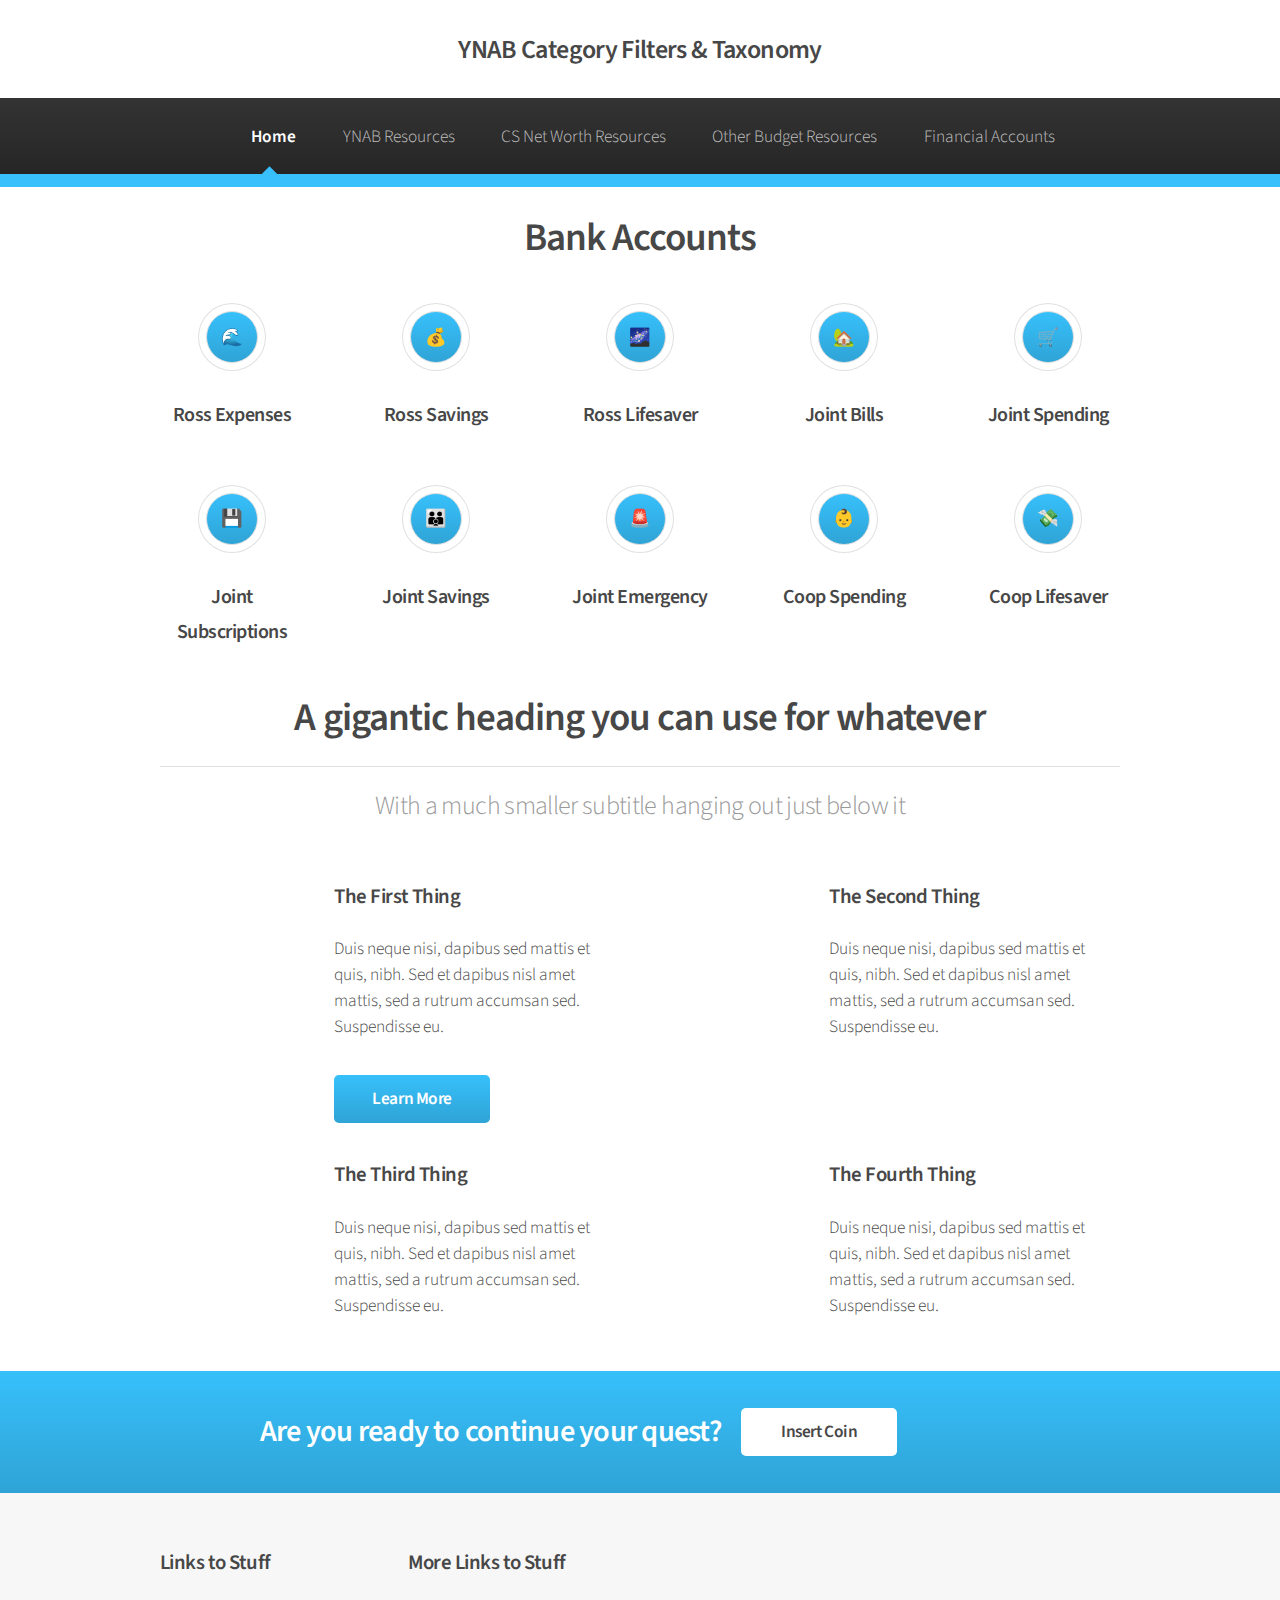
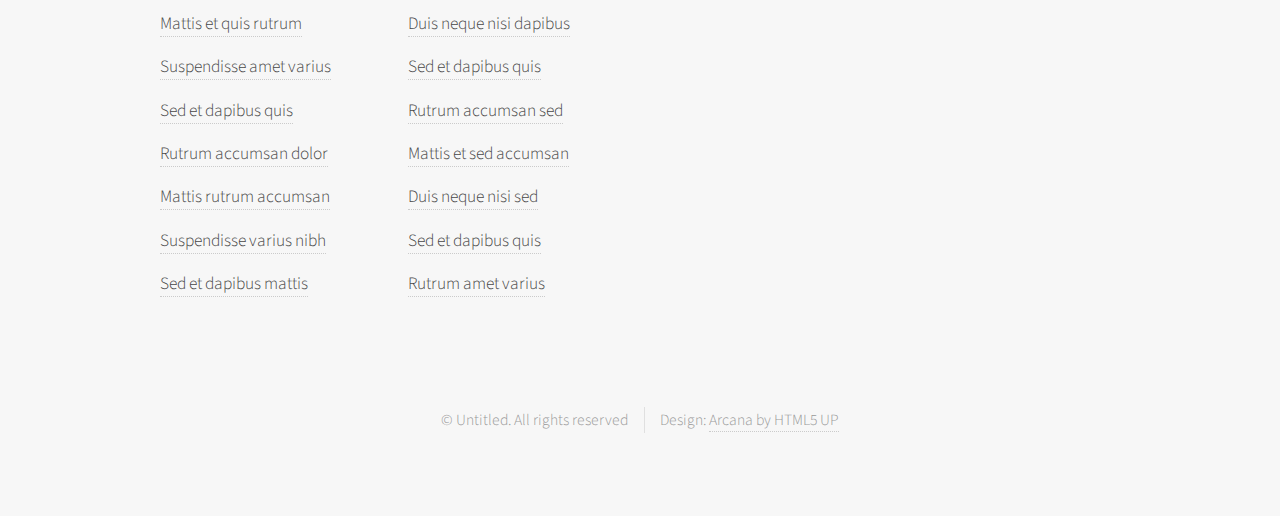
==== commit d65e6b12: "Updates" ====
--- a/filters.html
+++ b/filters.html
@@ -30,7 +30,7 @@
 									<a href="#">YNAB Resources</a>
 									<ul>
 										<li><a href="filters.html">Filters</a></li>
-										<li><a href="filtersold.html">Filters</a></li>
+										<li><a href="filtersold.html">Filters Old</a></li>
 										<li><a href="#" target="_blank" rel="noopener noreferrer">Magna phasellus</a></li>
 										<li><a href="#" target="_blank" rel="noopener noreferrer">Etiam sed tempus</a></li>
 										<li>
@@ -110,12 +110,13 @@
                          <section class="col-13 col-12-narrower">
                             <div class="box highlight">
                                 <input class="icon solid filter" type="text" value="🌊" id="PersExpInput" style="text-align:center;" readonly>
-                                <h3 class="h3filter">Ross Expenses</h3>
+                                <h3 class="h3filter"></h3>
                                   <div class="tooltip">
                                     <button onclick="PersExpFunction()">
                                   <i class="far fa-copy"></i>
                                     </button>
                                   </div>
+								<h3 class="h3filter">Ross Expenses</h3>  
                             </div>
                         </section>
 
@@ -123,12 +124,13 @@
                          <section class="col-13 col-12-narrower">
                             <div class="box highlight">
                                 <input class="icon solid filter" type="text" value="💰" id="PersSaveInput" style="text-align:center;" readonly>
-                                <h3 class="h3filter">Ross Savings</h3>
+                                <h3 class="h3filter"></h3>
                                   <div class="tooltip">
                                     <button onclick="PersSaveFunction()">
                                   <i class="far fa-copy"></i>
                                     </button>
                                   </div>
+								  <h3 class="h3filter">Ross Savings</h3>  
                             </div>
                         </section>
 
@@ -136,12 +138,13 @@
                         <section class="col-13 col-12-narrower">
                            <div class="box highlight">
                                <input class="icon solid filter" type="text" value="🌌" id="PersLifeInput" style="text-align:center;" readonly>
-                               <h3 class="h3filter">Ross Lifesaver</h3>
+                               <h3 class="h3filter"></h3>
                                  <div class="tooltip">
                                    <button onclick="PersLifeFunction()">
                                  <i class="far fa-copy"></i>
                                    </button>
                                  </div>
+								 <h3 class="h3filter">Ross Lifesaver</h3>
                            </div>
                        </section>
 
@@ -149,12 +152,13 @@
 							<section class="col-13 col-12-narrower">
 								<div class="box highlight">
 									<input class="icon solid filter" type="text" value="🏡" id="JointBillsInput" style="text-align:center;" readonly>
-									<h3 class="h3filter">Joint Bills</h3>
+									<h3 class="h3filter"></h3>
                                       <div class="tooltip">
                                         <button onclick="JointBillsFunction()">
                                       <i class="far fa-copy"></i>
                                         </button>
                                       </div>
+									  <h3 class="h3filter">Joint Bills</h3>
 								</div>
 							</section>
 
@@ -162,12 +166,13 @@
                          <section class="col-13 col-12-narrower">
                             <div class="box highlight">
                                 <input class="icon solid filter" type="text" value="🛒" id="JointSpendInput" style="text-align:center;" readonly>
-                                <h3 class="h3filter">Joint Spending</h3>
+                                <h3 class="h3filter"></h3>
                                   <div class="tooltip">
                                     <button onclick="JointSpendFunction()">
                                   <i class="far fa-copy"></i>
                                     </button>
                                   </div>
+								  <h3 class="h3filter">Joint Spending</h3>
                             </div>
                         </section>
 
@@ -175,12 +180,13 @@
                          <section class="col-13 col-12-narrower">
                             <div class="box highlight">
                                 <input class="icon solid filter" type="text" value="💾" id="JointSubInput" style="text-align:center;" readonly>
-                                <h3 class="h3filter">Joint Subscriptions</h3>
+                                <h3 class="h3filter"></h3>
                                   <div class="tooltip">
                                     <button onclick="JointSubFunction()">
                                   <i class="far fa-copy"></i>
                                     </button>
                                   </div>
+								  <h3 class="h3filter">Joint Subscriptions</h3>
                             </div>
                         </section>
 
@@ -188,12 +194,13 @@
                          <section class="col-13 col-12-narrower">
                             <div class="box highlight">
                                 <input class="icon solid filter" type="text" value="👪" id="JointSaveInput" style="text-align:center;" readonly>
-                                <h3 class="h3filter">Joint Savings</h3>
+                                <h3 class="h3filter"></h3>
                                   <div class="tooltip">
                                     <button onclick="JointSaveFunction()">
                                   <i class="far fa-copy"></i>
                                     </button>
                                   </div>
+								  <h3 class="h3filter">Joint Savings</h3>
                             </div>
                         </section>
 
@@ -201,12 +208,13 @@
                          <section class="col-13 col-12-narrower">
                             <div class="box highlight">
                                 <input class="icon solid filter" type="text" value="🚨" id="JointEmergInput" style="text-align:center;" readonly>
-                                <h3 class="h3filter">Joint Emergency</h3>
+                                <h3 class="h3filter"></h3>
                                   <div class="tooltip">
                                     <button onclick="JointEmergFunction()">
                                   <i class="far fa-copy"></i>
                                     </button>
                                   </div>
+								  <h3 class="h3filter">Joint Emergency</h3>
                             </div>
                         </section>
 
@@ -214,12 +222,13 @@
                          <section class="col-13 col-12-narrower">
                             <div class="box highlight">
                                 <input class="icon solid filter" type="text" value="👶" id="CoopSpendInput" style="text-align:center;" readonly>
-                                <h3 class="h3filter">Coop Spending</h3>
+                                <h3 class="h3filter"></h3>
                                   <div class="tooltip">
                                     <button onclick="CoopSpendFunction()">
                                   <i class="far fa-copy"></i>
                                     </button>
                                   </div>
+								  <h3 class="h3filter">Coop Spending</h3>
                             </div>
                         </section>
 
@@ -227,12 +236,13 @@
                          <section class="col-13 col-12-narrower">
                             <div class="box highlight">
                                 <input class="icon solid filter" type="text" value="💸" id="CoopLifeInput" style="text-align:center;" readonly>
-                                <h3 class="h3filter">Coop Lifesaver</h3>
+                                <h3 class="h3filter"></h3>
                                   <div class="tooltip">
                                     <button onclick="CoopLifeFunction()">
                                   <i class="far fa-copy"></i>
                                     </button>
                                   </div>
+								  <h3 class="h3filter">Coop Lifesaver</h3>
                             </div>
                         </section>
 
--- a/assets/css/main.css
+++ b/assets/css/main.css
@@ -730,7 +730,7 @@
 				}
 
 					.row.gtr-200 > * {
-						padding: 80px 0 0 80px;
+						padding: 50px 0 0 40px;
 					}
 
 					.row.gtr-200.gtr-uniform {
@@ -1984,7 +1984,7 @@
 
 	header.major {
 		text-align: center;
-		margin: 0 0 2em 0;
+		margin: 0 0 0 0;
 	}
 
 		header.major h2 {
@@ -2736,7 +2736,7 @@
 /* Wrapper */
 
 	.wrapper {
-		padding: 3em 0 1em 0;
+		padding: 0.5em 0 2em 0;
 	}
 
 		.wrapper.style1 {
--- a/assets/css/filters.css
+++ b/assets/css/filters.css
@@ -77,5 +77,5 @@
 
     .h3filter {
         margin: 0 0 0 0;
-        font-size: 17px;
+        font-size: 20px;
     }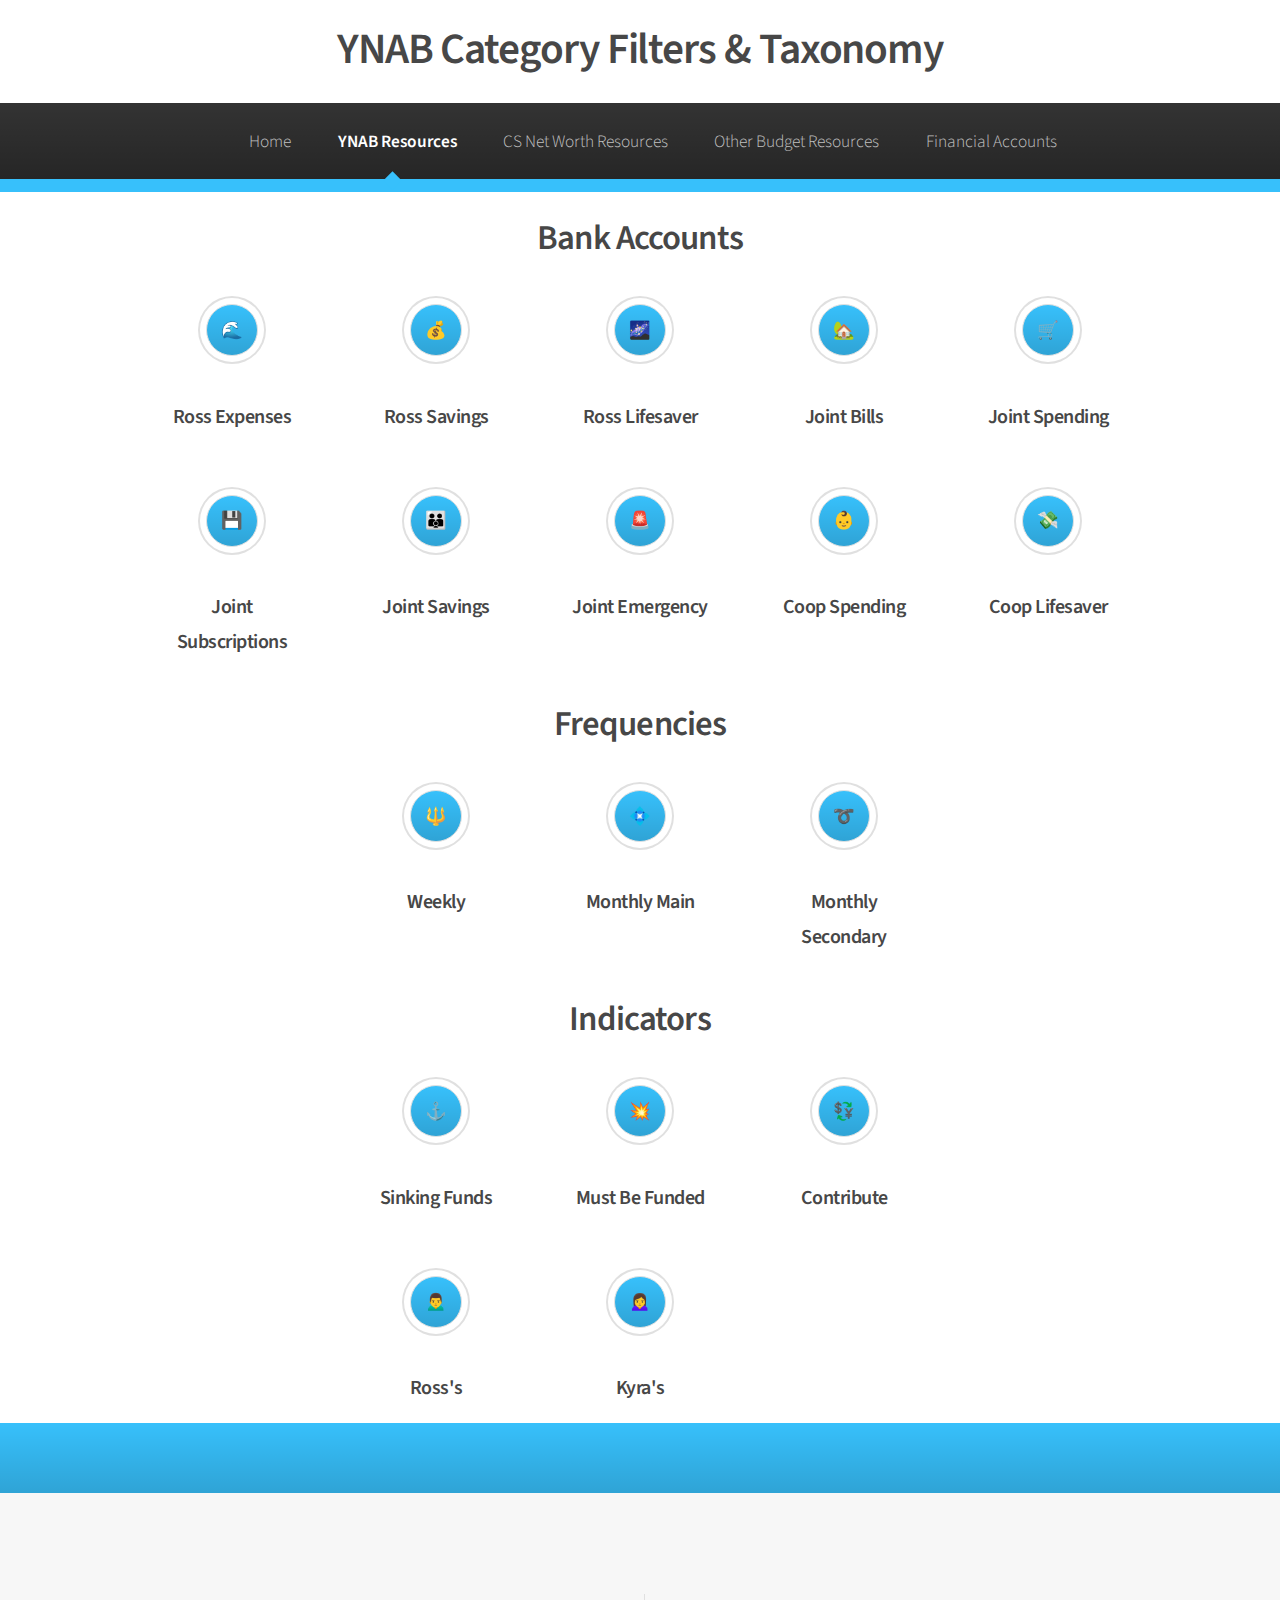
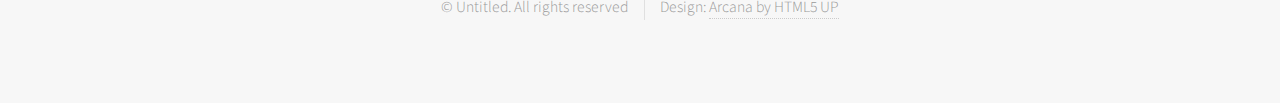
==== commit 0e2a574b: "Filters Finish" ====
--- a/filters.html
+++ b/filters.html
@@ -25,8 +25,8 @@
 					<!-- Nav -->
 						<nav id="nav">
 							<ul>
-								<li class="current"><a href="index.html">Home</a></li>
-								<li>
+								<li><a href="index.html">Home</a></li>
+								<li class="current">
 									<a href="#">YNAB Resources</a>
 									<ul>
 										<li><a href="filters.html">Filters</a></li>
@@ -99,7 +99,7 @@
 
 				</div>
 
-			<!-- Highlights -->
+			<!-- Accounts -->
 				<section class="wrapper style1">
 					<div class="container">
                         <header class="major">
@@ -250,115 +250,166 @@
 					</div>
 				</section>
 
-			<!-- Gigantic Heading -->
+				<!-- Frequencies -->
 				<section class="wrapper style2">
 					<div class="container">
-						<header class="major">
-							<h2>A gigantic heading you can use for whatever</h2>
-							<p>With a much smaller subtitle hanging out just below it</p>
+                        <header class="major">
+							<h2 class="h2.fil">Frequencies</h2>
 						</header>
+						<div class="row gtr-200">
+
+						<!--Buffer-->
+						<section class="col-13 col-12-narrower">
+						</section>
+
+                         <!-- Weekly -->   
+                         <section class="col-13 col-12-narrower">
+                            <div class="box highlight">
+                                <input class="icon solid filter" type="text" value="🔱" id="WeeklyInput" style="text-align:center;" readonly>
+                                <h3 class="h3filter"></h3>
+                                  <div class="tooltip">
+                                    <button onclick="WeeklyFunction()">
+                                  <i class="far fa-copy"></i>
+                                    </button>
+                                  </div>
+								<h3 class="h3filter">Weekly</h3>  
+                            </div>
+                        </section>
+
+                         <!-- Monthly Main -->   
+                         <section class="col-13 col-12-narrower">
+                            <div class="box highlight">
+                                <input class="icon solid filter" type="text" value="💠" id="MonthMainInput" style="text-align:center;" readonly>
+                                <h3 class="h3filter"></h3>
+                                  <div class="tooltip">
+                                    <button onclick="MonthMainFunction()">
+                                  <i class="far fa-copy"></i>
+                                    </button>
+                                  </div>
+								  <h3 class="h3filter">Monthly Main</h3>  
+                            </div>
+                        </section>
+
+                        <!-- Monthly Secondary -->   
+                        <section class="col-13 col-12-narrower">
+                           <div class="box highlight">
+                               <input class="icon solid filter" type="text" value="➰" id="MonthSecInput" style="text-align:center;" readonly>
+                               <h3 class="h3filter"></h3>
+                                 <div class="tooltip">
+                                   <button onclick="MonthSecFunction()">
+                                 <i class="far fa-copy"></i>
+                                   </button>
+                                 </div>
+								 <h3 class="h3filter">Monthly Secondary</h3>
+                           </div>
+                       </section>
 					</div>
 				</section>
 
-			<!-- Posts -->
-				<section class="wrapper style1">
-					<div class="container">
-						<div class="row">
-							<section class="col-6 col-12-narrower">
-								<div class="box post">
-									<a href="#" class="image left"><img src="images/pic01.jpg" alt="" /></a>
-									<div class="inner">
-										<h3>The First Thing</h3>
-										<p>Duis neque nisi, dapibus sed mattis et quis, nibh. Sed et dapibus nisl amet mattis, sed a rutrum accumsan sed. Suspendisse eu.</p>
-										<a href="#" class="button">Learn More</a>
-									</div>
-								</div>
-							</section>
-							<section class="col-6 col-12-narrower">
-								<div class="box post">
-									<a href="#" class="image left"><img src="images/pic02.jpg" alt="" /></a>
-									<div class="inner">
-										<h3>The Second Thing</h3>
-										<p>Duis neque nisi, dapibus sed mattis et quis, nibh. Sed et dapibus nisl amet mattis, sed a rutrum accumsan sed. Suspendisse eu.</p>
-									</div>
-								</div>
-							</section>
-						</div>
-						<div class="row">
-							<section class="col-6 col-12-narrower">
-								<div class="box post">
-									<a href="#" class="image left"><img src="images/pic03.jpg" alt="" /></a>
-									<div class="inner">
-										<h3>The Third Thing</h3>
-										<p>Duis neque nisi, dapibus sed mattis et quis, nibh. Sed et dapibus nisl amet mattis, sed a rutrum accumsan sed. Suspendisse eu.</p>
-									</div>
-								</div>
-							</section>
-							<section class="col-6 col-12-narrower">
-								<div class="box post">
-									<a href="#" class="image left"><img src="images/pic04.jpg" alt="" /></a>
-									<div class="inner">
-										<h3>The Fourth Thing</h3>
-										<p>Duis neque nisi, dapibus sed mattis et quis, nibh. Sed et dapibus nisl amet mattis, sed a rutrum accumsan sed. Suspendisse eu.</p>
-									</div>
-								</div>
-							</section>
-						</div>
-					</div>
-				</section>
+			<!-- Indicators -->
+			<section class="wrapper style1">
+				<div class="container">
+					<header class="major">
+						<h2 class="h2.fil">Indicators</h2>
+					</header>
+					<div class="row gtr-200">
+
+					<!--Buffer-->
+					<section class="col-13 col-12-narrower">
+					</section>
+
+					 <!-- Sinkings Funds -->   
+					 <section class="col-13 col-12-narrower">
+						<div class="box highlight">
+							<input class="icon solid filter" type="text" value="⚓" id="SinkingInput" style="text-align:center;" readonly>
+							<h3 class="h3filter"></h3>
+							  <div class="tooltip">
+								<button onclick="SinkingFunction()">
+							  <i class="far fa-copy"></i>
+								</button>
+							  </div>
+							<h3 class="h3filter">Sinking Funds</h3>  
+						</div>
+					</section>
+
+					 <!-- Must Be Funded -->   
+					 <section class="col-13 col-12-narrower">
+						<div class="box highlight">
+							<input class="icon solid filter" type="text" value="💥" id="MustFundInput" style="text-align:center;" readonly>
+							<h3 class="h3filter"></h3>
+							  <div class="tooltip">
+								<button onclick="MustFundFunction()">
+							  <i class="far fa-copy"></i>
+								</button>
+							  </div>
+							  <h3 class="h3filter">Must Be Funded</h3>  
+						</div>
+					</section>
+
+					<!-- Contribute -->   
+					<section class="col-13 col-12-narrower">
+					   <div class="box highlight">
+						   <input class="icon solid filter" type="text" value="💱" id="ContributeInput" style="text-align:center;" readonly>
+						   <h3 class="h3filter"></h3>
+							 <div class="tooltip">
+							   <button onclick="ContributeFunction()">
+							 <i class="far fa-copy"></i>
+							   </button>
+							 </div>
+							 <h3 class="h3filter">Contribute</h3>
+					   </div>
+				    </section>
+
+				    <!--Buffer-->
+					<section class="col-13 col-12-narrower">
+					</section>
+
+					<!--Buffer-->
+					<section class="col-13 col-12-narrower">
+					</section>
+
+					<!-- Ross's -->   
+					<section class="col-13 col-12-narrower">
+						<div class="box highlight">
+							<input class="icon solid filter" type="text" value="🙍‍♂️" id="RossOwnInput" style="text-align:center;" readonly>
+							<h3 class="h3filter"></h3>
+							  <div class="tooltip">
+								<button onclick="RossOwnFunction()">
+							  <i class="far fa-copy"></i>
+								</button>
+							  </div>
+							  <h3 class="h3filter">Ross's</h3>
+						</div>
+					</section>
+
+					 <!-- Kyra's -->   
+					 <section class="col-13 col-12-narrower">
+						<div class="box highlight">
+							<input class="icon solid filter" type="text" value="🙍‍♀️" id="KyraOwnInput" style="text-align:center;" readonly>
+							<h3 class="h3filter"></h3>
+							  <div class="tooltip">
+								<button onclick="KyraOwnFunction()">
+							  <i class="far fa-copy"></i>
+								</button>
+							  </div>
+							  <h3 class="h3filter">Kyra's</h3>
+						</div>
+					</section>
+				</div>
+			</section>
 
 			<!-- CTA -->
 				<section id="cta" class="wrapper style3">
 					<div class="container">
-						<header>
-							<h2>Are you ready to continue your quest?</h2>
-							<a href="#" class="button">Insert Coin</a>
-							<button onclick="SubscriptionsFunction()" onmouseout="SubscriptionsoutFunc()">
-							<i class="far fa-copy"></i>
-							  </button>
-						</header>
 					</div>
 				</section>
 
 			<!-- Footer -->
 				<div id="footer">
-					<div class="container">
-						<div class="row">
-							<section class="col-3 col-6-narrower col-12-mobilep">
-								<h3>Links to Stuff</h3>
-								<ul class="links">
-									<li><a href="#">Mattis et quis rutrum</a></li>
-									<li><a href="#">Suspendisse amet varius</a></li>
-									<li><a href="#">Sed et dapibus quis</a></li>
-									<li><a href="#">Rutrum accumsan dolor</a></li>
-									<li><a href="#">Mattis rutrum accumsan</a></li>
-									<li><a href="#">Suspendisse varius nibh</a></li>
-									<li><a href="#">Sed et dapibus mattis</a></li>
-								</ul>
-							</section>
-							<section class="col-3 col-6-narrower col-12-mobilep">
-								<h3>More Links to Stuff</h3>
-								<ul class="links">
-									<li><a href="#">Duis neque nisi dapibus</a></li>
-									<li><a href="#">Sed et dapibus quis</a></li>
-									<li><a href="#">Rutrum accumsan sed</a></li>
-									<li><a href="#">Mattis et sed accumsan</a></li>
-									<li><a href="#">Duis neque nisi sed</a></li>
-									<li><a href="#">Sed et dapibus quis</a></li>
-									<li><a href="#">Rutrum amet varius</a></li>
-								</ul>
-							</section>
-						</div>
-					</div>
-
 					<!-- Icons -->
 						<ul class="icons">
-							<li><a href="#" class="icon brands fa-twitter"><span class="label">Twitter</span></a></li>
-							<li><a href="#" class="icon brands fa-facebook-f"><span class="label">Facebook</span></a></li>
-							<li><a href="#" class="icon brands fa-github"><span class="label">GitHub</span></a></li>
-							<li><a href="#" class="icon brands fa-linkedin-in"><span class="label">LinkedIn</span></a></li>
-							<li><a href="#" class="icon brands fa-google-plus-g"><span class="label">Google+</span></a></li>
-						</ul>
+							<li><a href="https://github.com/RossageRoll/BudgetResources" class="icon brands fa-github"><span class="label">GitHub</span></a></li>
+							</ul>
 
 					<!-- Copyright -->
 						<div class="copyright">
--- a/assets/css/main.css
+++ b/assets/css/main.css
@@ -730,7 +730,7 @@
 				}
 
 					.row.gtr-200 > * {
-						padding: 50px 0 0 40px;
+						padding: 20px 0 0 20px;
 					}
 
 					.row.gtr-200.gtr-uniform {
@@ -1988,7 +1988,7 @@
 	}
 
 		header.major h2 {
-			font-size: 2.25em;
+			font-size: 2em;
 		}
 
 		header.major p {
@@ -2547,7 +2547,7 @@
 
 	#header {
 		text-align: center;
-		padding: 3em 0 0 0;
+		padding: 1em 0 0 0;
 		background-color: #fff;
 		background-image: url("images/bg02.png"), url("images/bg02.png"), url("images/bg01.png");
 		background-position: top left,					top left,					top left;
@@ -2556,12 +2556,12 @@
 	}
 
 		#header h1 {
-			padding: 0 0 2.75em 0;
+			padding: .5em 0 1.5em 0;
 			margin: 0;
 		}
 
 			#header h1 a {
-				font-size: 1.5em;
+				font-size: 2.5em;
 				letter-spacing: -0.025em;
 				border: 0;
 			}
@@ -2736,7 +2736,7 @@
 /* Wrapper */
 
 	.wrapper {
-		padding: 0.5em 0 2em 0;
+		padding: 0.5em 0 1em 0;
 	}
 
 		.wrapper.style1 {
@@ -2773,7 +2773,7 @@
 
 	#cta {
 		text-align: center;
-		padding: 3.5em 0;
+		padding: 1em 0;
 	}
 
 		#cta header h2 {
@@ -2954,7 +2954,7 @@
 
 			header.major {
 				text-align: center;
-				margin: 0 0 1em 0;
+				margin: 0 0 .5em 0;
 			}
 
 				header.major h2 {
--- a/assets/css/filters.css
+++ b/assets/css/filters.css
@@ -62,8 +62,8 @@
     width: 3em;
     height: 3em;
     line-height: 2em;
-    box-shadow: 0 0 0 7px white, 0 0 0 8px #e0e0e0;
-    margin: 0 0 .5em 0;
+    box-shadow: 0 0 0 6px white, 0 0 0 8px #e0e0e0;
+    margin: 0 0 1em 0;
 }
 
     .icon.filter:before {
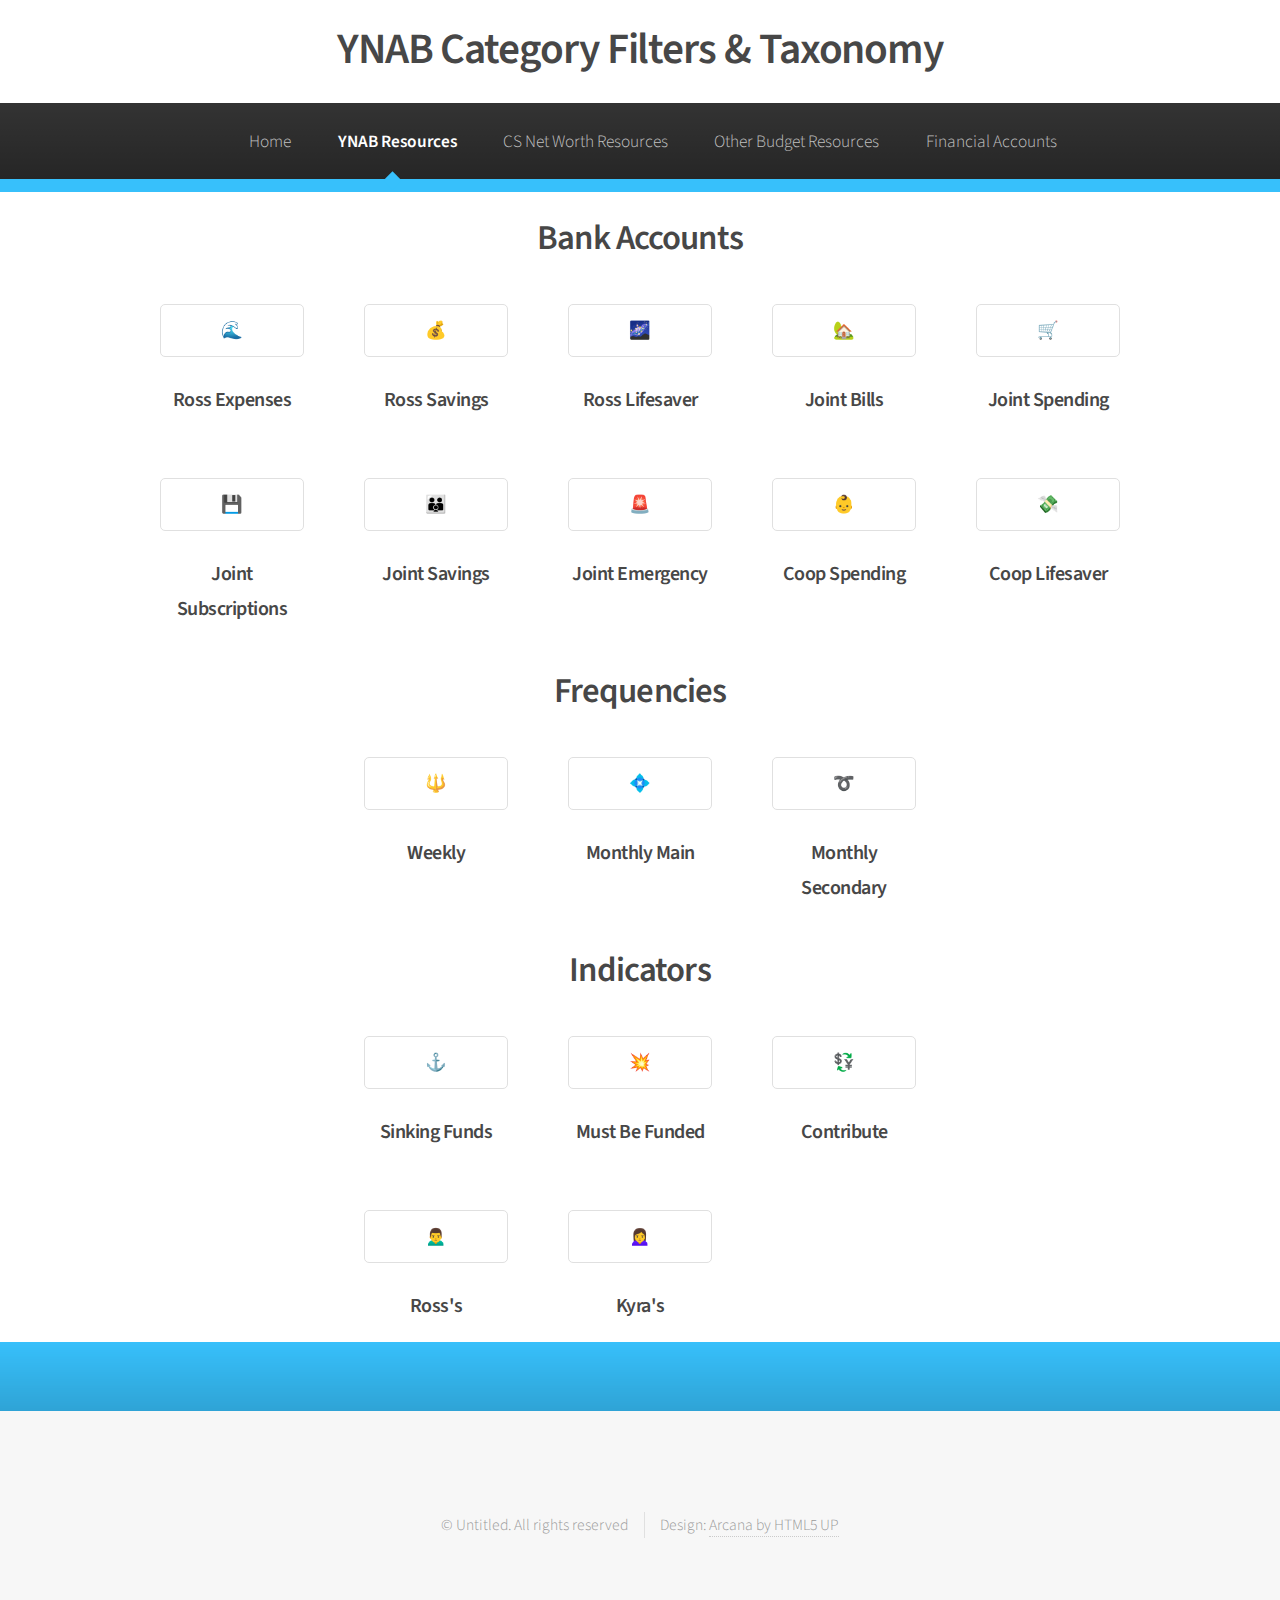
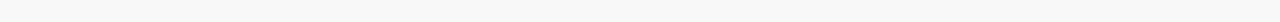
==== commit 600dfd96: "Update filters.html" ====
--- a/filters.html
+++ b/filters.html
@@ -109,7 +109,7 @@
                          <!-- Ross Expenses -->   
                          <section class="col-13 col-12-narrower">
                             <div class="box highlight">
-                                <input class="icon solid filter" type="text" value="🌊" id="PersExpInput" style="text-align:center;" readonly>
+                                <input class="icon.filter" type="text" value="🌊" id="PersExpInput" style="text-align:center;" readonly>
                                 <h3 class="h3filter"></h3>
                                   <div class="tooltip">
                                     <button onclick="PersExpFunction()">
@@ -123,7 +123,7 @@
                          <!-- Ross Savings -->   
                          <section class="col-13 col-12-narrower">
                             <div class="box highlight">
-                                <input class="icon solid filter" type="text" value="💰" id="PersSaveInput" style="text-align:center;" readonly>
+                                <input class="icon.filter" type="text" value="💰" id="PersSaveInput" style="text-align:center;" readonly>
                                 <h3 class="h3filter"></h3>
                                   <div class="tooltip">
                                     <button onclick="PersSaveFunction()">
@@ -137,7 +137,7 @@
                         <!-- Ross Lifesaver -->   
                         <section class="col-13 col-12-narrower">
                            <div class="box highlight">
-                               <input class="icon solid filter" type="text" value="🌌" id="PersLifeInput" style="text-align:center;" readonly>
+                               <input class="icon.filter" type="text" value="🌌" id="PersLifeInput" style="text-align:center;" readonly>
                                <h3 class="h3filter"></h3>
                                  <div class="tooltip">
                                    <button onclick="PersLifeFunction()">
@@ -151,7 +151,7 @@
                          <!-- Joint Bills -->   
 							<section class="col-13 col-12-narrower">
 								<div class="box highlight">
-									<input class="icon solid filter" type="text" value="🏡" id="JointBillsInput" style="text-align:center;" readonly>
+									<input class="icon.filter" type="text" value="🏡" id="JointBillsInput" style="text-align:center;" readonly>
 									<h3 class="h3filter"></h3>
                                       <div class="tooltip">
                                         <button onclick="JointBillsFunction()">
@@ -165,7 +165,7 @@
                          <!-- Joint Spending -->   
                          <section class="col-13 col-12-narrower">
                             <div class="box highlight">
-                                <input class="icon solid filter" type="text" value="🛒" id="JointSpendInput" style="text-align:center;" readonly>
+                                <input class="icon.filter" type="text" value="🛒" id="JointSpendInput" style="text-align:center;" readonly>
                                 <h3 class="h3filter"></h3>
                                   <div class="tooltip">
                                     <button onclick="JointSpendFunction()">
@@ -179,7 +179,7 @@
                          <!-- Joint Subscriptions -->   
                          <section class="col-13 col-12-narrower">
                             <div class="box highlight">
-                                <input class="icon solid filter" type="text" value="💾" id="JointSubInput" style="text-align:center;" readonly>
+                                <input class="icon.filter" type="text" value="💾" id="JointSubInput" style="text-align:center;" readonly>
                                 <h3 class="h3filter"></h3>
                                   <div class="tooltip">
                                     <button onclick="JointSubFunction()">
@@ -193,7 +193,7 @@
                          <!-- Joint Savings -->   
                          <section class="col-13 col-12-narrower">
                             <div class="box highlight">
-                                <input class="icon solid filter" type="text" value="👪" id="JointSaveInput" style="text-align:center;" readonly>
+                                <input class="icon.filter" type="text" value="👪" id="JointSaveInput" style="text-align:center;" readonly>
                                 <h3 class="h3filter"></h3>
                                   <div class="tooltip">
                                     <button onclick="JointSaveFunction()">
@@ -207,7 +207,7 @@
                          <!-- Joint Emergency Fund -->   
                          <section class="col-13 col-12-narrower">
                             <div class="box highlight">
-                                <input class="icon solid filter" type="text" value="🚨" id="JointEmergInput" style="text-align:center;" readonly>
+                                <input class="icon.filter" type="text" value="🚨" id="JointEmergInput" style="text-align:center;" readonly>
                                 <h3 class="h3filter"></h3>
                                   <div class="tooltip">
                                     <button onclick="JointEmergFunction()">
@@ -221,7 +221,7 @@
                          <!-- Coop Spending -->   
                          <section class="col-13 col-12-narrower">
                             <div class="box highlight">
-                                <input class="icon solid filter" type="text" value="👶" id="CoopSpendInput" style="text-align:center;" readonly>
+                                <input class="icon.filter" type="text" value="👶" id="CoopSpendInput" style="text-align:center;" readonly>
                                 <h3 class="h3filter"></h3>
                                   <div class="tooltip">
                                     <button onclick="CoopSpendFunction()">
@@ -235,7 +235,7 @@
                          <!-- Coop Lifesaver -->   
                          <section class="col-13 col-12-narrower">
                             <div class="box highlight">
-                                <input class="icon solid filter" type="text" value="💸" id="CoopLifeInput" style="text-align:center;" readonly>
+                                <input class="icon.filter" type="text" value="💸" id="CoopLifeInput" style="text-align:center;" readonly>
                                 <h3 class="h3filter"></h3>
                                   <div class="tooltip">
                                     <button onclick="CoopLifeFunction()">
@@ -265,7 +265,7 @@
                          <!-- Weekly -->   
                          <section class="col-13 col-12-narrower">
                             <div class="box highlight">
-                                <input class="icon solid filter" type="text" value="🔱" id="WeeklyInput" style="text-align:center;" readonly>
+                                <input class="icon.filter" type="text" value="🔱" id="WeeklyInput" style="text-align:center;" readonly>
                                 <h3 class="h3filter"></h3>
                                   <div class="tooltip">
                                     <button onclick="WeeklyFunction()">
@@ -279,7 +279,7 @@
                          <!-- Monthly Main -->   
                          <section class="col-13 col-12-narrower">
                             <div class="box highlight">
-                                <input class="icon solid filter" type="text" value="💠" id="MonthMainInput" style="text-align:center;" readonly>
+                                <input class="icon.filter" type="text" value="💠" id="MonthMainInput" style="text-align:center;" readonly>
                                 <h3 class="h3filter"></h3>
                                   <div class="tooltip">
                                     <button onclick="MonthMainFunction()">
@@ -293,7 +293,7 @@
                         <!-- Monthly Secondary -->   
                         <section class="col-13 col-12-narrower">
                            <div class="box highlight">
-                               <input class="icon solid filter" type="text" value="➰" id="MonthSecInput" style="text-align:center;" readonly>
+                               <input class="icon.filter" type="text" value="➰" id="MonthSecInput" style="text-align:center;" readonly>
                                <h3 class="h3filter"></h3>
                                  <div class="tooltip">
                                    <button onclick="MonthSecFunction()">
@@ -321,7 +321,7 @@
 					 <!-- Sinkings Funds -->   
 					 <section class="col-13 col-12-narrower">
 						<div class="box highlight">
-							<input class="icon solid filter" type="text" value="⚓" id="SinkingInput" style="text-align:center;" readonly>
+							<input class="icon.filter" type="text" value="⚓" id="SinkingInput" style="text-align:center;" readonly>
 							<h3 class="h3filter"></h3>
 							  <div class="tooltip">
 								<button onclick="SinkingFunction()">
@@ -335,7 +335,7 @@
 					 <!-- Must Be Funded -->   
 					 <section class="col-13 col-12-narrower">
 						<div class="box highlight">
-							<input class="icon solid filter" type="text" value="💥" id="MustFundInput" style="text-align:center;" readonly>
+							<input class="icon.filter" type="text" value="💥" id="MustFundInput" style="text-align:center;" readonly>
 							<h3 class="h3filter"></h3>
 							  <div class="tooltip">
 								<button onclick="MustFundFunction()">
@@ -349,7 +349,7 @@
 					<!-- Contribute -->   
 					<section class="col-13 col-12-narrower">
 					   <div class="box highlight">
-						   <input class="icon solid filter" type="text" value="💱" id="ContributeInput" style="text-align:center;" readonly>
+						   <input class="icon.filter" type="text" value="💱" id="ContributeInput" style="text-align:center;" readonly>
 						   <h3 class="h3filter"></h3>
 							 <div class="tooltip">
 							   <button onclick="ContributeFunction()">
@@ -371,7 +371,7 @@
 					<!-- Ross's -->   
 					<section class="col-13 col-12-narrower">
 						<div class="box highlight">
-							<input class="icon solid filter" type="text" value="🙍‍♂️" id="RossOwnInput" style="text-align:center;" readonly>
+							<input class="icon.filter" type="text" value="🙍‍♂️" id="RossOwnInput" style="text-align:center;" readonly>
 							<h3 class="h3filter"></h3>
 							  <div class="tooltip">
 								<button onclick="RossOwnFunction()">
@@ -385,7 +385,7 @@
 					 <!-- Kyra's -->   
 					 <section class="col-13 col-12-narrower">
 						<div class="box highlight">
-							<input class="icon solid filter" type="text" value="🙍‍♀️" id="KyraOwnInput" style="text-align:center;" readonly>
+							<input class="icon.filter" type="text" value="🙍‍♀️" id="KyraOwnInput" style="text-align:center;" readonly>
 							<h3 class="h3filter"></h3>
 							  <div class="tooltip">
 								<button onclick="KyraOwnFunction()">
--- a/assets/css/main.css
+++ b/assets/css/main.css
@@ -3373,4 +3373,85 @@
 				text-align: left;
 			}
 
-	}+	}
+	.tooltip { /*? Copy To Clipboard Tooltip */
+		position: relative;
+		left: 1px;
+		display: inline-block;
+		margin-top: 0px;
+		margin-bottom: 0px;
+		margin-right: 0px;
+		margin-left: 0px;
+	  }
+	  
+	  .tooltip .tooltiptext { /*? Copy To Clipboard Tooltip */
+		visibility: hidden;
+		width: 120px;
+		background-color: #555;
+		color: #fff;
+		font-family: Arial;
+		font-size: 13px;
+		font-weight: normal;
+		text-align: center;
+		border-radius: 6px;
+		padding-top: 3px;
+		padding-right: 0px;
+		padding-bottom: 3px;
+		padding-left: 0px;
+		position: absolute;
+		z-index: 1;
+		bottom: 125%;
+		left: 50%;
+		margin-left: -60px;
+		opacity: 0;
+		transition: opacity 0.3s;
+	  }
+	  
+	  .tooltip .tooltiptext::after { /*? Copy To Clipboard Tooltip */
+		content: "";
+		position: absolute;
+		top: 100%;
+		left: 50%;
+		margin-left: -5px;
+		border-width: 5px;
+		border-style: solid;
+		border-color: #555 transparent transparent transparent;
+	  }
+	  
+	  .tooltip:hover .tooltiptext { /*? Copy To Clipboard Tooltip */
+		visibility: visible;
+		opacity: 1;
+	  }
+	
+	  /* Icons */
+	  .icon.filter {
+		text-align: center;
+		cursor: default;
+		background-color: #37c0fb;
+		background-image: -moz-linear-gradient(top, rgba(0,0,0,0), rgba(0,0,0,0.15)), url("images/bg01.png");
+		background-image: -webkit-linear-gradient(top, rgba(0,0,0,0), rgba(0,0,0,0.15)), url("images/bg01.png");
+		background-image: -ms-linear-gradient(top, rgba(0,0,0,0), rgba(0,0,0,0.15)), url("images/bg01.png");
+		background-image: linear-gradient(top, rgba(0,0,0,0), rgba(0,0,0,0.15)), url("images/bg01.png");
+		color: #fff;
+		border-radius: 100%;
+		display: inline-block;
+		width: 3em;
+		height: 3em;
+		line-height: 2em;
+		box-shadow: 0 0 0 6px white, 0 0 0 8px #e0e0e0;
+		margin: 0 0 1em 0;
+	}
+	
+		.icon.filter:before {
+			font-size: 42px;
+		}  
+	
+	 /*  Text */
+		.p1 {
+			margin: 0 0 .5em 0;
+		}
+	
+		.h3filter {
+			margin: 0 0 0 0;
+			font-size: 20px;
+		}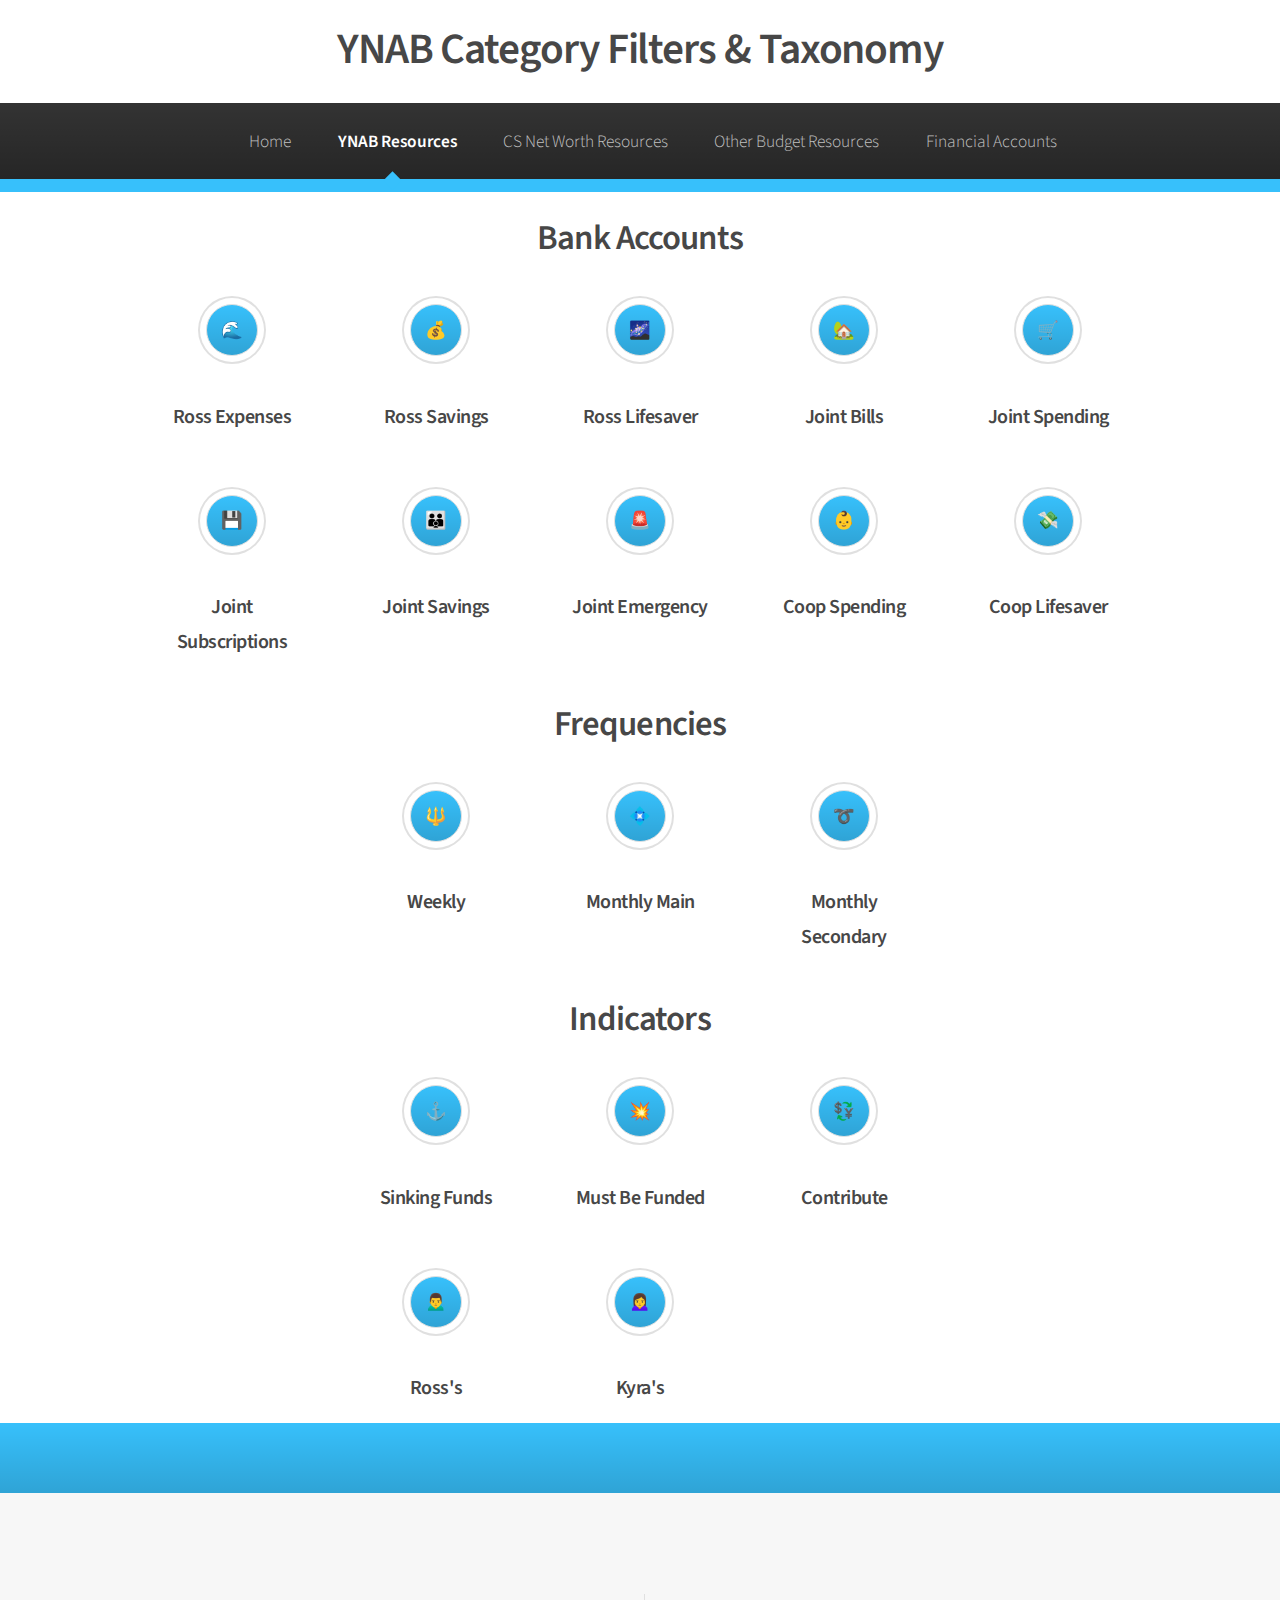
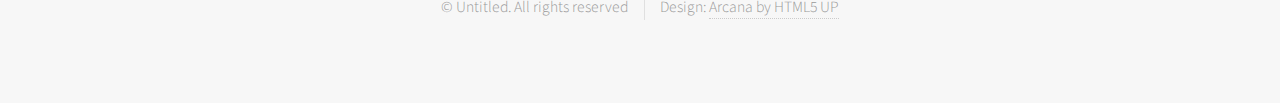
==== commit d6d7f4e7: "Icon Updates" ====
--- a/filters.html
+++ b/filters.html
@@ -109,7 +109,7 @@
                          <!-- Ross Expenses -->   
                          <section class="col-13 col-12-narrower">
                             <div class="box highlight">
-                                <input class="icon.filter" type="text" value="🌊" id="PersExpInput" style="text-align:center;" readonly>
+                                <input class="icon solid filter" type="text" value="🌊" id="PersExpInput" style="text-align:center;" readonly>
                                 <h3 class="h3filter"></h3>
                                   <div class="tooltip">
                                     <button onclick="PersExpFunction()">
@@ -123,7 +123,7 @@
                          <!-- Ross Savings -->   
                          <section class="col-13 col-12-narrower">
                             <div class="box highlight">
-                                <input class="icon.filter" type="text" value="💰" id="PersSaveInput" style="text-align:center;" readonly>
+                                <input class="icon solid filter" type="text" value="💰" id="PersSaveInput" style="text-align:center;" readonly>
                                 <h3 class="h3filter"></h3>
                                   <div class="tooltip">
                                     <button onclick="PersSaveFunction()">
@@ -137,7 +137,7 @@
                         <!-- Ross Lifesaver -->   
                         <section class="col-13 col-12-narrower">
                            <div class="box highlight">
-                               <input class="icon.filter" type="text" value="🌌" id="PersLifeInput" style="text-align:center;" readonly>
+                               <input class="icon solid filter" type="text" value="🌌" id="PersLifeInput" style="text-align:center;" readonly>
                                <h3 class="h3filter"></h3>
                                  <div class="tooltip">
                                    <button onclick="PersLifeFunction()">
@@ -151,7 +151,7 @@
                          <!-- Joint Bills -->   
 							<section class="col-13 col-12-narrower">
 								<div class="box highlight">
-									<input class="icon.filter" type="text" value="🏡" id="JointBillsInput" style="text-align:center;" readonly>
+									<input class="icon solid filter" type="text" value="🏡" id="JointBillsInput" style="text-align:center;" readonly>
 									<h3 class="h3filter"></h3>
                                       <div class="tooltip">
                                         <button onclick="JointBillsFunction()">
@@ -165,7 +165,7 @@
                          <!-- Joint Spending -->   
                          <section class="col-13 col-12-narrower">
                             <div class="box highlight">
-                                <input class="icon.filter" type="text" value="🛒" id="JointSpendInput" style="text-align:center;" readonly>
+                                <input class="icon solid filter" type="text" value="🛒" id="JointSpendInput" style="text-align:center;" readonly>
                                 <h3 class="h3filter"></h3>
                                   <div class="tooltip">
                                     <button onclick="JointSpendFunction()">
@@ -179,7 +179,7 @@
                          <!-- Joint Subscriptions -->   
                          <section class="col-13 col-12-narrower">
                             <div class="box highlight">
-                                <input class="icon.filter" type="text" value="💾" id="JointSubInput" style="text-align:center;" readonly>
+                                <input class="icon solid filter" type="text" value="💾" id="JointSubInput" style="text-align:center;" readonly>
                                 <h3 class="h3filter"></h3>
                                   <div class="tooltip">
                                     <button onclick="JointSubFunction()">
@@ -193,7 +193,7 @@
                          <!-- Joint Savings -->   
                          <section class="col-13 col-12-narrower">
                             <div class="box highlight">
-                                <input class="icon.filter" type="text" value="👪" id="JointSaveInput" style="text-align:center;" readonly>
+                                <input class="icon solid filter" type="text" value="👪" id="JointSaveInput" style="text-align:center;" readonly>
                                 <h3 class="h3filter"></h3>
                                   <div class="tooltip">
                                     <button onclick="JointSaveFunction()">
@@ -207,7 +207,7 @@
                          <!-- Joint Emergency Fund -->   
                          <section class="col-13 col-12-narrower">
                             <div class="box highlight">
-                                <input class="icon.filter" type="text" value="🚨" id="JointEmergInput" style="text-align:center;" readonly>
+                                <input class="icon solid filter" type="text" value="🚨" id="JointEmergInput" style="text-align:center;" readonly>
                                 <h3 class="h3filter"></h3>
                                   <div class="tooltip">
                                     <button onclick="JointEmergFunction()">
@@ -221,7 +221,7 @@
                          <!-- Coop Spending -->   
                          <section class="col-13 col-12-narrower">
                             <div class="box highlight">
-                                <input class="icon.filter" type="text" value="👶" id="CoopSpendInput" style="text-align:center;" readonly>
+                                <input class="icon solid filter" type="text" value="👶" id="CoopSpendInput" style="text-align:center;" readonly>
                                 <h3 class="h3filter"></h3>
                                   <div class="tooltip">
                                     <button onclick="CoopSpendFunction()">
@@ -235,7 +235,7 @@
                          <!-- Coop Lifesaver -->   
                          <section class="col-13 col-12-narrower">
                             <div class="box highlight">
-                                <input class="icon.filter" type="text" value="💸" id="CoopLifeInput" style="text-align:center;" readonly>
+                                <input class="icon solid filter" type="text" value="💸" id="CoopLifeInput" style="text-align:center;" readonly>
                                 <h3 class="h3filter"></h3>
                                   <div class="tooltip">
                                     <button onclick="CoopLifeFunction()">
@@ -265,7 +265,7 @@
                          <!-- Weekly -->   
                          <section class="col-13 col-12-narrower">
                             <div class="box highlight">
-                                <input class="icon.filter" type="text" value="🔱" id="WeeklyInput" style="text-align:center;" readonly>
+                                <input class="icon solid filter" type="text" value="🔱" id="WeeklyInput" style="text-align:center;" readonly>
                                 <h3 class="h3filter"></h3>
                                   <div class="tooltip">
                                     <button onclick="WeeklyFunction()">
@@ -279,7 +279,7 @@
                          <!-- Monthly Main -->   
                          <section class="col-13 col-12-narrower">
                             <div class="box highlight">
-                                <input class="icon.filter" type="text" value="💠" id="MonthMainInput" style="text-align:center;" readonly>
+                                <input class="icon solid filter" type="text" value="💠" id="MonthMainInput" style="text-align:center;" readonly>
                                 <h3 class="h3filter"></h3>
                                   <div class="tooltip">
                                     <button onclick="MonthMainFunction()">
@@ -293,7 +293,7 @@
                         <!-- Monthly Secondary -->   
                         <section class="col-13 col-12-narrower">
                            <div class="box highlight">
-                               <input class="icon.filter" type="text" value="➰" id="MonthSecInput" style="text-align:center;" readonly>
+                               <input class="icon solid filter" type="text" value="➰" id="MonthSecInput" style="text-align:center;" readonly>
                                <h3 class="h3filter"></h3>
                                  <div class="tooltip">
                                    <button onclick="MonthSecFunction()">
@@ -321,7 +321,7 @@
 					 <!-- Sinkings Funds -->   
 					 <section class="col-13 col-12-narrower">
 						<div class="box highlight">
-							<input class="icon.filter" type="text" value="⚓" id="SinkingInput" style="text-align:center;" readonly>
+							<input class="icon solid filter" type="text" value="⚓" id="SinkingInput" style="text-align:center;" readonly>
 							<h3 class="h3filter"></h3>
 							  <div class="tooltip">
 								<button onclick="SinkingFunction()">
@@ -335,7 +335,7 @@
 					 <!-- Must Be Funded -->   
 					 <section class="col-13 col-12-narrower">
 						<div class="box highlight">
-							<input class="icon.filter" type="text" value="💥" id="MustFundInput" style="text-align:center;" readonly>
+							<input class="icon solid filter" type="text" value="💥" id="MustFundInput" style="text-align:center;" readonly>
 							<h3 class="h3filter"></h3>
 							  <div class="tooltip">
 								<button onclick="MustFundFunction()">
@@ -349,7 +349,7 @@
 					<!-- Contribute -->   
 					<section class="col-13 col-12-narrower">
 					   <div class="box highlight">
-						   <input class="icon.filter" type="text" value="💱" id="ContributeInput" style="text-align:center;" readonly>
+						   <input class="icon solid filter" type="text" value="💱" id="ContributeInput" style="text-align:center;" readonly>
 						   <h3 class="h3filter"></h3>
 							 <div class="tooltip">
 							   <button onclick="ContributeFunction()">
@@ -371,7 +371,7 @@
 					<!-- Ross's -->   
 					<section class="col-13 col-12-narrower">
 						<div class="box highlight">
-							<input class="icon.filter" type="text" value="🙍‍♂️" id="RossOwnInput" style="text-align:center;" readonly>
+							<input class="icon solid filter" type="text" value="🙍‍♂️" id="RossOwnInput" style="text-align:center;" readonly>
 							<h3 class="h3filter"></h3>
 							  <div class="tooltip">
 								<button onclick="RossOwnFunction()">
@@ -385,7 +385,7 @@
 					 <!-- Kyra's -->   
 					 <section class="col-13 col-12-narrower">
 						<div class="box highlight">
-							<input class="icon.filter" type="text" value="🙍‍♀️" id="KyraOwnInput" style="text-align:center;" readonly>
+							<input class="icon solid filter" type="text" value="🙍‍♀️" id="KyraOwnInput" style="text-align:center;" readonly>
 							<h3 class="h3filter"></h3>
 							  <div class="tooltip">
 								<button onclick="KyraOwnFunction()">
--- a/assets/css/main.css
+++ b/assets/css/main.css
@@ -2175,7 +2175,7 @@
 			height: 5em;
 			line-height: 5em;
 			box-shadow: 0 0 0 7px white, 0 0 0 8px #e0e0e0;
-			margin: 0 0 2em 0;
+			margin: .5em 0 2em 0;
 		}
 
 			.icon.major:before {
@@ -3373,85 +3373,4 @@
 				text-align: left;
 			}
 
-	}
-	.tooltip { /*? Copy To Clipboard Tooltip */
-		position: relative;
-		left: 1px;
-		display: inline-block;
-		margin-top: 0px;
-		margin-bottom: 0px;
-		margin-right: 0px;
-		margin-left: 0px;
-	  }
-	  
-	  .tooltip .tooltiptext { /*? Copy To Clipboard Tooltip */
-		visibility: hidden;
-		width: 120px;
-		background-color: #555;
-		color: #fff;
-		font-family: Arial;
-		font-size: 13px;
-		font-weight: normal;
-		text-align: center;
-		border-radius: 6px;
-		padding-top: 3px;
-		padding-right: 0px;
-		padding-bottom: 3px;
-		padding-left: 0px;
-		position: absolute;
-		z-index: 1;
-		bottom: 125%;
-		left: 50%;
-		margin-left: -60px;
-		opacity: 0;
-		transition: opacity 0.3s;
-	  }
-	  
-	  .tooltip .tooltiptext::after { /*? Copy To Clipboard Tooltip */
-		content: "";
-		position: absolute;
-		top: 100%;
-		left: 50%;
-		margin-left: -5px;
-		border-width: 5px;
-		border-style: solid;
-		border-color: #555 transparent transparent transparent;
-	  }
-	  
-	  .tooltip:hover .tooltiptext { /*? Copy To Clipboard Tooltip */
-		visibility: visible;
-		opacity: 1;
-	  }
-	
-	  /* Icons */
-	  .icon.filter {
-		text-align: center;
-		cursor: default;
-		background-color: #37c0fb;
-		background-image: -moz-linear-gradient(top, rgba(0,0,0,0), rgba(0,0,0,0.15)), url("images/bg01.png");
-		background-image: -webkit-linear-gradient(top, rgba(0,0,0,0), rgba(0,0,0,0.15)), url("images/bg01.png");
-		background-image: -ms-linear-gradient(top, rgba(0,0,0,0), rgba(0,0,0,0.15)), url("images/bg01.png");
-		background-image: linear-gradient(top, rgba(0,0,0,0), rgba(0,0,0,0.15)), url("images/bg01.png");
-		color: #fff;
-		border-radius: 100%;
-		display: inline-block;
-		width: 3em;
-		height: 3em;
-		line-height: 2em;
-		box-shadow: 0 0 0 6px white, 0 0 0 8px #e0e0e0;
-		margin: 0 0 1em 0;
-	}
-	
-		.icon.filter:before {
-			font-size: 42px;
-		}  
-	
-	 /*  Text */
-		.p1 {
-			margin: 0 0 .5em 0;
-		}
-	
-		.h3filter {
-			margin: 0 0 0 0;
-			font-size: 20px;
-		}+	}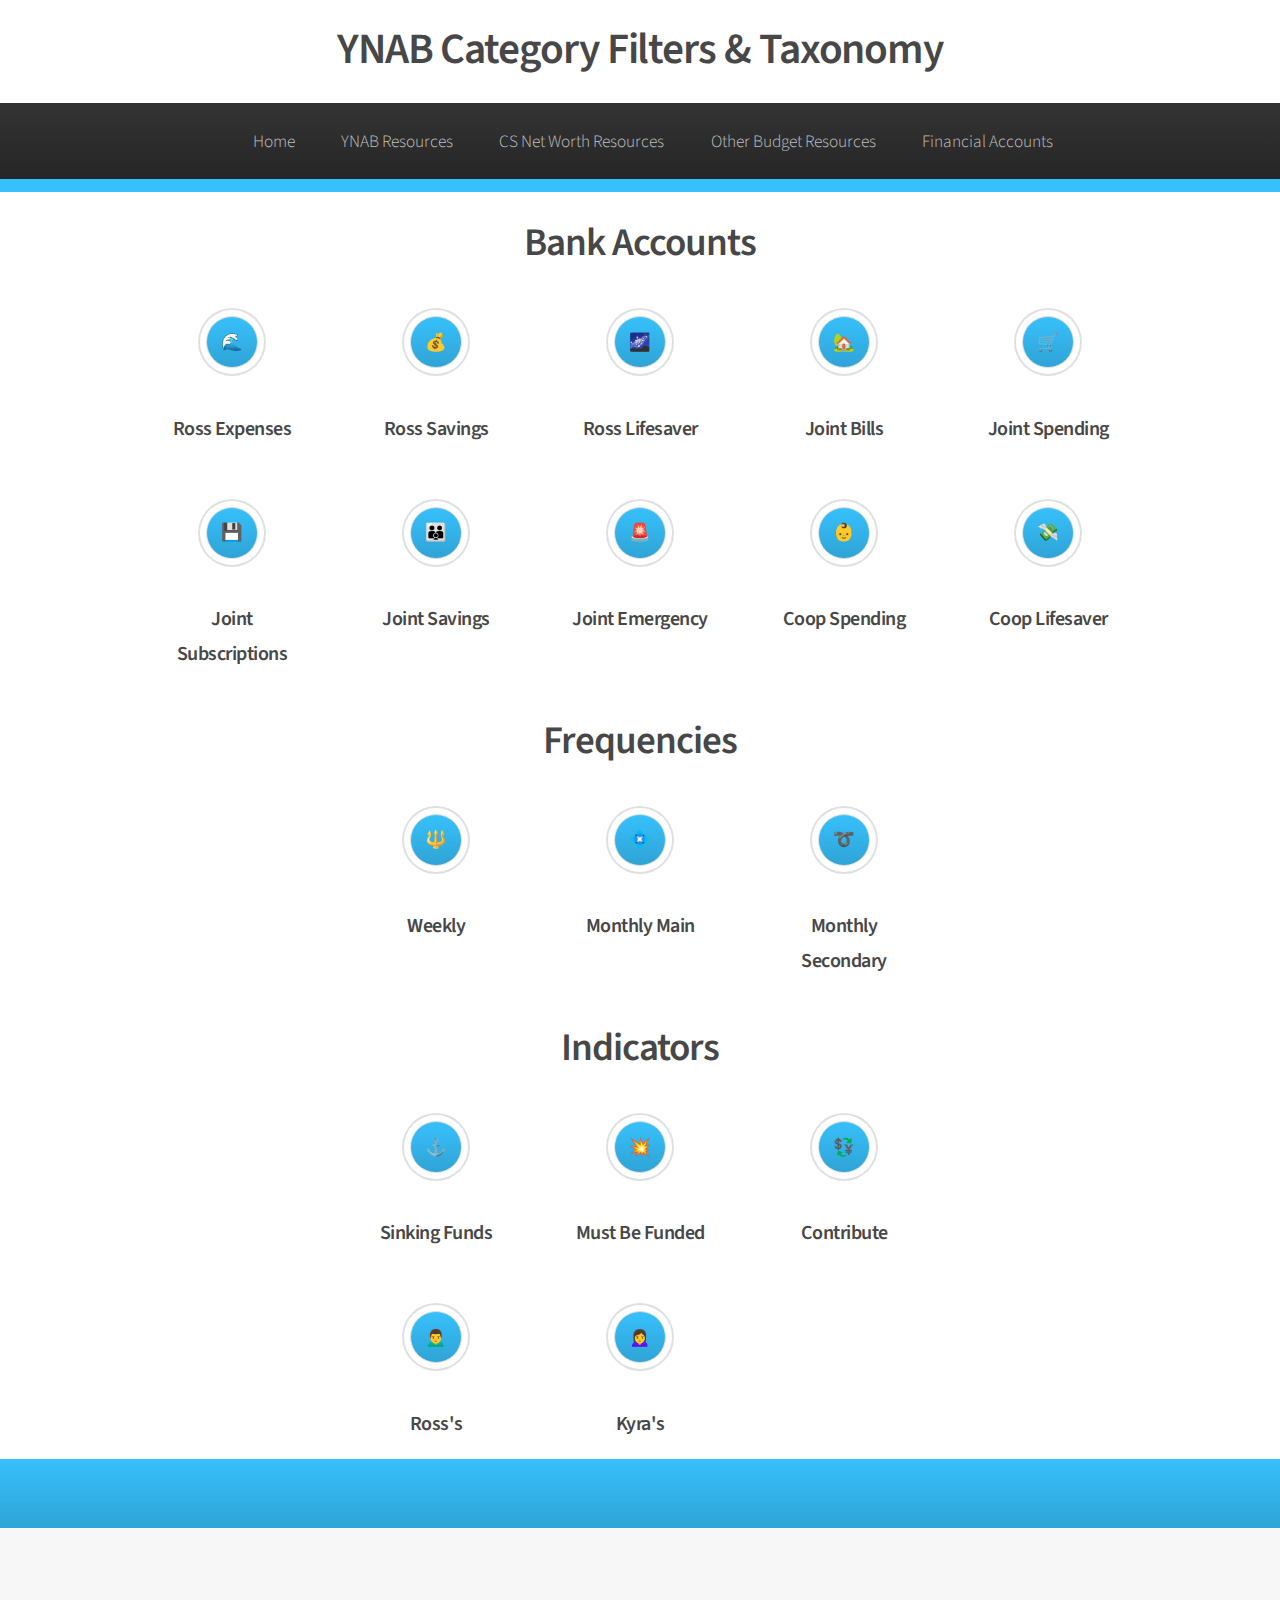
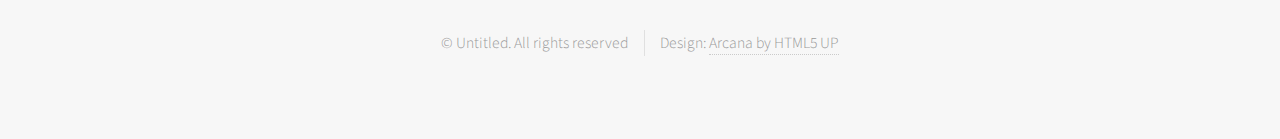
==== commit 43088e18: "Updates Nav Panel" ====
--- a/filters.html
+++ b/filters.html
@@ -23,79 +23,49 @@
 						<h1><a href="index.html" id="logo">YNAB Category Filters & Taxonomy</a></h1>
 
 					<!-- Nav -->
-						<nav id="nav">
-							<ul>
-								<li><a href="index.html">Home</a></li>
-								<li class="current">
-									<a href="#">YNAB Resources</a>
-									<ul>
-										<li><a href="filters.html">Filters</a></li>
-										<li><a href="filtersold.html">Filters Old</a></li>
-										<li><a href="#" target="_blank" rel="noopener noreferrer">Magna phasellus</a></li>
-										<li><a href="#" target="_blank" rel="noopener noreferrer">Etiam sed tempus</a></li>
-										<li>
-											<a href="#">Submenu</a>
-											<ul>
-												<li><a href="#">Lorem dolor</a></li>
-												<li><a href="#">Phasellus magna</a></li>
-												<li><a href="#">Magna phasellus</a></li>
-												<li><a href="#">Etiam nisl</a></li>
-												<li><a href="#">Veroeros feugiat</a></li>
-											</ul>
-										</li>
-										<li><a href="#">Veroeros feugiat</a></li>
-									</ul>
-								</li>
-								<li>
-									<a href="#">CS Net Worth Resources</a>
-									<ul>
-										<li><a href="#" target="_blank" rel="noopener noreferrer">Lorem dolor</a></li>
-										<li><a href="#" target="_blank" rel="noopener noreferrer">Magna phasellus</a></li>
-										<li><a href="#" target="_blank" rel="noopener noreferrer">Etiam sed tempus</a></li>
-										<li>
-											<a href="#">Submenu</a>
-											<ul>
-												<li><a href="#">Lorem dolor</a></li>
-												<li><a href="#">Phasellus magna</a></li>
-												<li><a href="#">Magna phasellus</a></li>
-												<li><a href="#">Etiam nisl</a></li>
-												<li><a href="#">Veroeros feugiat</a></li>
-											</ul>
-										</li>
-										<li><a href="#">Veroeros feugiat</a></li>
-									</ul>
-								</li>
-								<li>
-									<a href="#">Other Budget Resources</a>
-									<ul>
-										<li><a href="https://investcalc.github.io/" target="_blank" rel="noopener noreferrer">Investment Frequency Calculator</a></li>
-										<li><a href="https://docs.google.com/spreadsheets/d/145iM6uuFS9m-Rul65--eFJQq_Au7Z_BA4_CwkYwu2DI/edit#gid=271791020" target="_blank" rel="noopener noreferrer">AU Savings Account Leaderboard</a></li>
-										<li><a href="#" target="_blank" rel="noopener noreferrer">Etiam sed tempus</a></li>
-										<li>
-											<a href="#">Submenu</a>
-											<ul>
-												<li><a href="#">Lorem dolor</a></li>
-												<li><a href="#">Phasellus magna</a></li>
-												<li><a href="#">Magna phasellus</a></li>
-												<li><a href="#">Etiam nisl</a></li>
-												<li><a href="#">Veroeros feugiat</a></li>
-											</ul>
-										</li>
-										<li><a href="#">Veroeros feugiat</a></li>
-									</ul>
-								</li>
-								<li>
-									<a href="#">Financial Accounts</a>
-									<ul>
-										<li><a href="https://ib.nab.com.au/nabib/acctInfo_acctBal.ctl#/" target="_blank" rel="noopener noreferrer">NAB Online Banking</a></li>
-										<li><a href="https://mb.greater.com.au/MobileBanking/Login" target="_blank" rel="noopener noreferrer">Greater Online Banking</a></li>
-										<li><a href="https://online.gemvisa.com.au/access/login" target="_blank" rel="noopener noreferrer">Latitude GEM VISA</a></li>
-										<li><a href="https://toyotafinanceonline.com.au/Login/TFLogin.aspx" target="_blank" rel="noopener noreferrer">Toyota Finance</a></li>
-										<li><a href="https://portal.australiansuper.com/login.aspx" target="_blank" rel="noopener noreferrer">Australian Super</a></li>
-									</ul>
-								</li>
-							</ul>
-						</nav>
+					<nav id="nav">
+						<ul>
+							<li><a href="index.html">Home</a></li>
+							<li>
+								<a href="#">YNAB Resources</a>
+								<ul>
+									<li class="current"><a href="filters.html">Filters</a></li>
+									<li><a href="https://support.youneedabudget.com/" target="_blank" rel="noopener noreferrer">YNAB Official Support</a></li>
+									<li><a href="https://www.reddit.com/r/ynab/" target="_blank" rel="noopener noreferrer">YNAB Subreddit</a></li>
+								</ul>
+							</li>
+							<li>
+								<a href="#">CS Net Worth Resources</a>
+								<ul>
+									<li><a href="https://guide.cspersonalfinance.io/" target="_blank" rel="noopener noreferrer">CS Personal Finance Guide</a></li>
+									<li><a href="https://www.reddit.com/r/CSPersonalFinance/" target="_blank" rel="noopener noreferrer">CS Personal Finance Subreddit</a></li>
+									<li><a href="https://cspersonalfinance.io/resendinvite/" target="_blank" rel="noopener noreferrer">Resend Invite</a></li>
+								</ul>
+							</li>
+							<li>
+								<a href="#">Other Budget Resources</a>
+								<ul>
+									<li><a href="https://passiveinvestingaustralia.com/" target="_blank" rel="noopener noreferrer">Passive Investing Australia</a></li>
+									<li><a href="https://investcalc.github.io/" target="_blank" rel="noopener noreferrer">Investment Frequency Calculator</a></li>
+									<li><a href="https://paycalculator.com.au/" target="_blank" rel="noopener noreferrer">Pay Calculator</a></li>
+									<li><a href="#" target="_blank" rel="noopener noreferrer">Magna phasellus</a></li>
+									<li><a href="#" target="_blank" rel="noopener noreferrer">Etiam sed tempus</a></li>
+									<li><a href="https://docs.google.com/spreadsheets/d/145iM6uuFS9m-Rul65--eFJQq_Au7Z_BA4_CwkYwu2DI/edit#gid=271791020" target="_blank" rel="noopener noreferrer">AU Savings Account Leaderboard</a></li>
+								</ul>
+							</li>
+							<li>
+								<a href="#">Financial Accounts</a>
+								<ul>
+									<li><a href="https://ib.nab.com.au/nabib/acctInfo_acctBal.ctl#/" target="_blank" rel="noopener noreferrer">NAB Online Banking</a></li>
+									<li><a href="https://mb.greater.com.au/MobileBanking/Login" target="_blank" rel="noopener noreferrer">Greater Online Banking</a></li>
+									<li><a href="https://online.gemvisa.com.au/access/login" target="_blank" rel="noopener noreferrer">Latitude GEM VISA</a></li>
+									<li><a href="https://toyotafinanceonline.com.au/Login/TFLogin.aspx" target="_blank" rel="noopener noreferrer">Toyota Finance</a></li>
+									<li><a href="https://portal.australiansuper.com/login.aspx" target="_blank" rel="noopener noreferrer">Australian Super</a></li>
+									<li><a href="https://www.cmcmarkets.com/en-au/login" target="_blank" rel="noopener noreferrer">CMC Markets</a></li>
+								</ul>
+							</li>
+						</ul>
+					</nav>
 
 				</div>
 
--- a/assets/css/main.css
+++ b/assets/css/main.css
@@ -730,7 +730,7 @@
 				}
 
 					.row.gtr-200 > * {
-						padding: 20px 0 0 20px;
+						padding: 80px 0 0 80px;
 					}
 
 					.row.gtr-200.gtr-uniform {
@@ -1984,11 +1984,11 @@
 
 	header.major {
 		text-align: center;
-		margin: 0 0 0 0;
+		margin: 0 0 2em 0;
 	}
 
 		header.major h2 {
-			font-size: 2em;
+			font-size: 2.25em;
 		}
 
 		header.major p {
@@ -2175,7 +2175,7 @@
 			height: 5em;
 			line-height: 5em;
 			box-shadow: 0 0 0 7px white, 0 0 0 8px #e0e0e0;
-			margin: .5em 0 2em 0;
+			margin: 1em 0 2em 0;
 		}
 
 			.icon.major:before {
@@ -2736,7 +2736,7 @@
 /* Wrapper */
 
 	.wrapper {
-		padding: 0.5em 0 1em 0;
+		padding: 5em 0 3em 0;
 	}
 
 		.wrapper.style1 {
